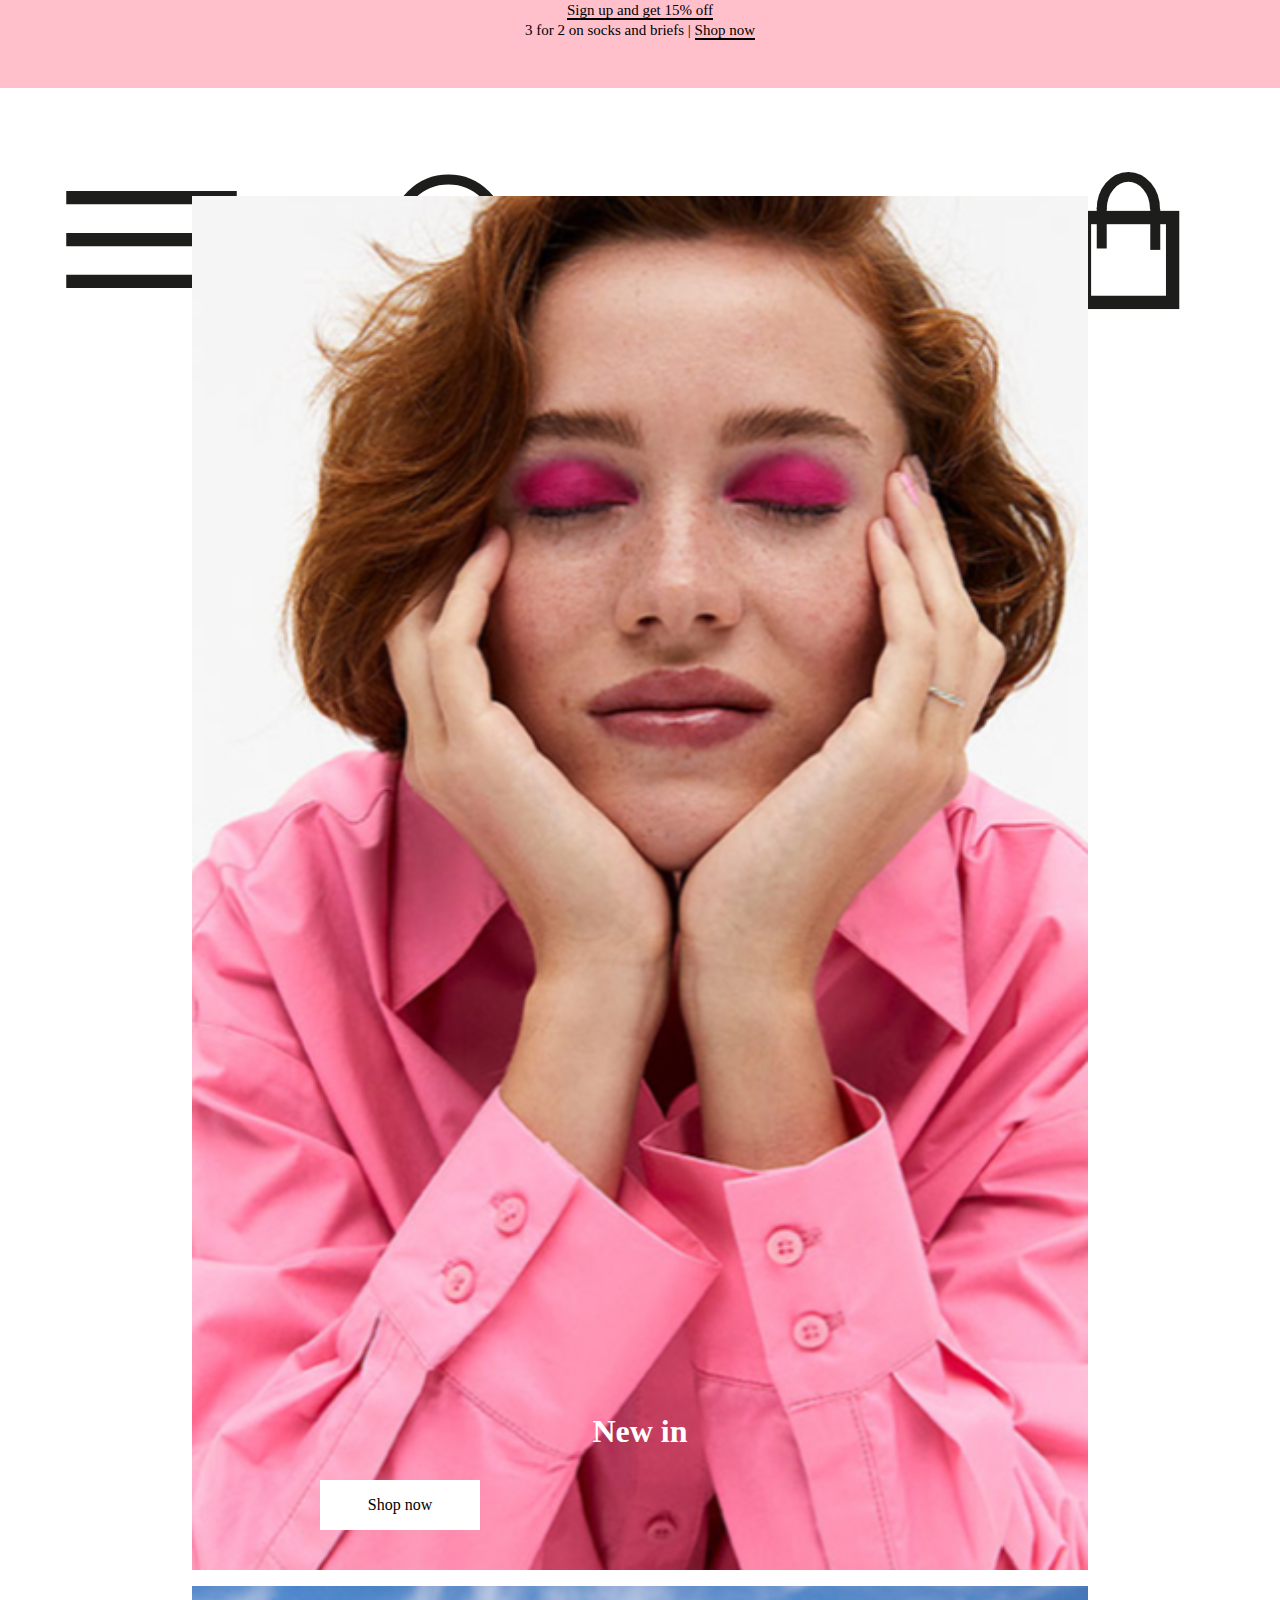
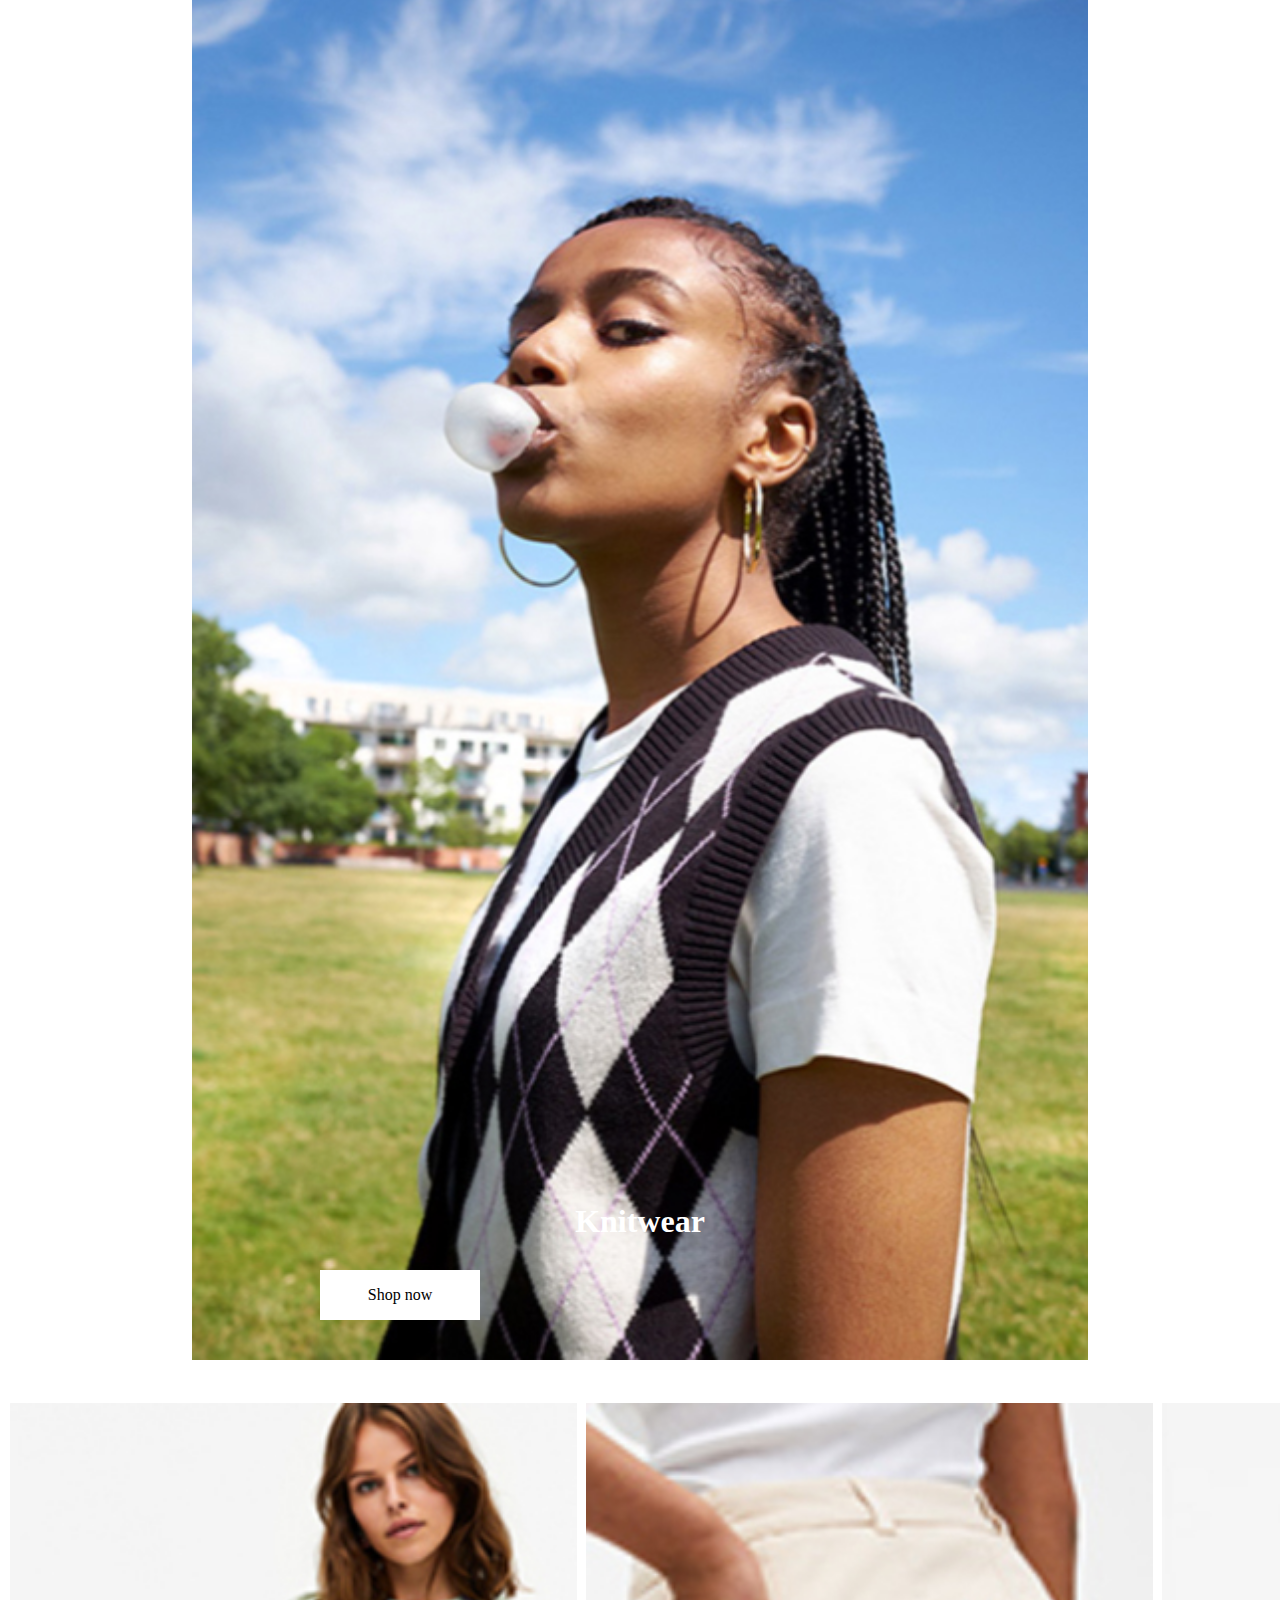
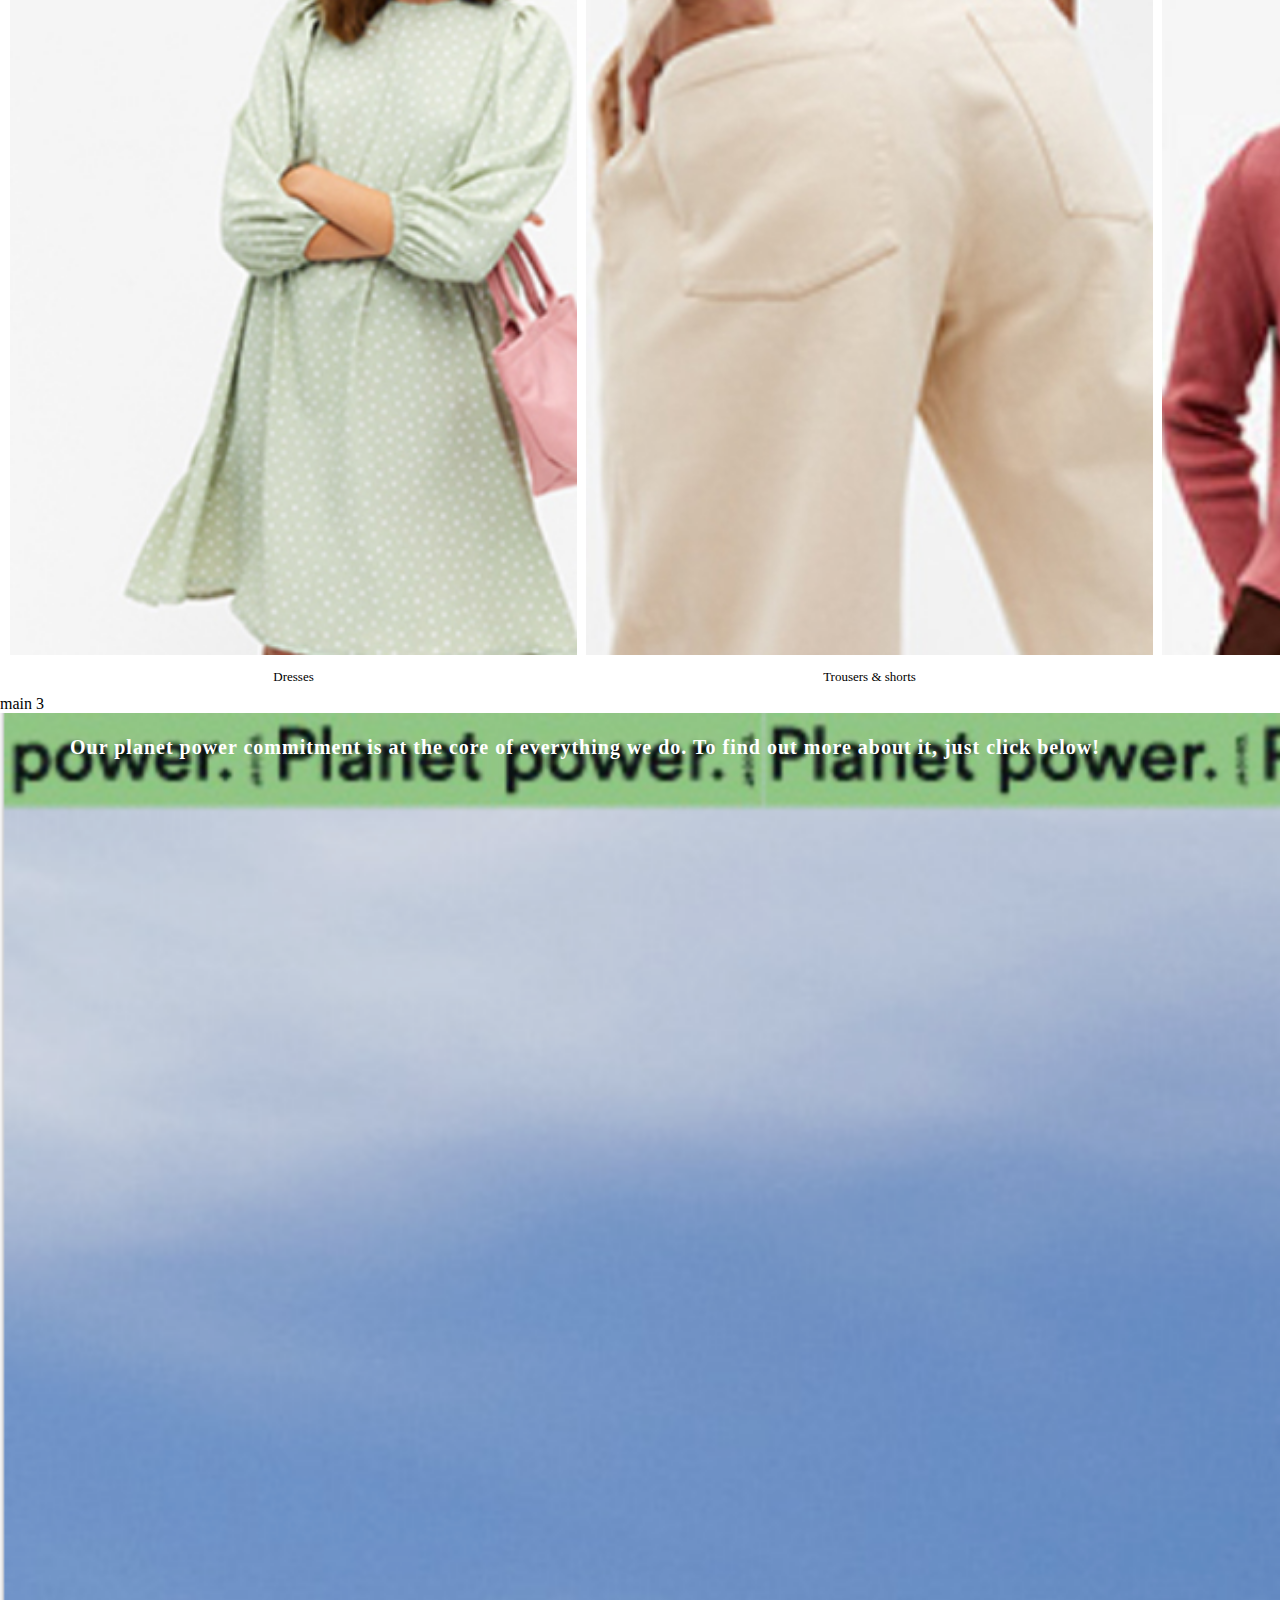
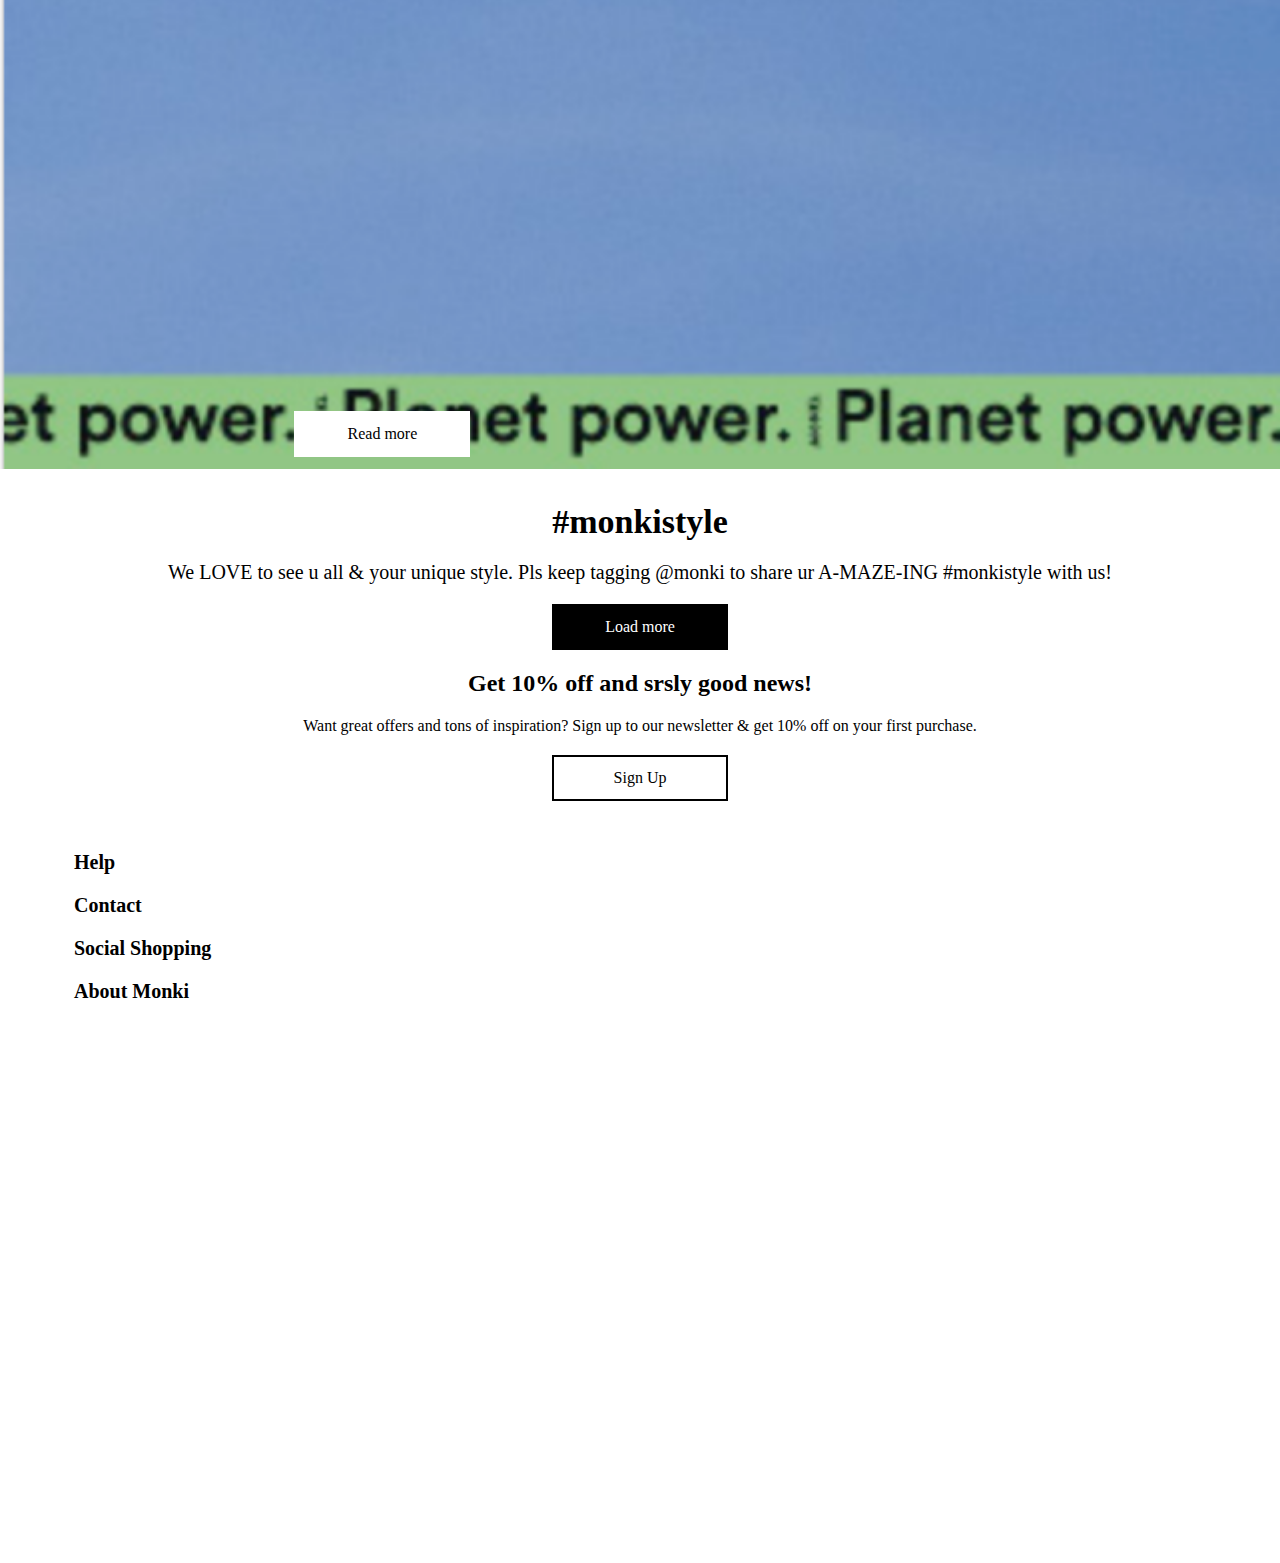
==== index.html @ f506be19 "Add files via upload" ====
<!doctype html>
<html lang="nl">
	
<head>
	<meta charset="UTF-8">
	<meta name="author" content="PipMombers">
	<meta name="viewport" content="width=device-width, initial-scale=1">

	
	<title>Monki</title>
	
	<link href="styles/style.css" rel="stylesheet">

</head>

<body>

	<header> 
		<!--Tekstdeel van de header-->
		<p>
			<a href="https://www.monki.com/en_eur/newslettersubscribe.html"> Sign up and get 15% off </a>
		</p>
		<p>
			3 for 2 on socks and briefs | <a href="https://www.monki.com/en_eur/newin/3-for-2.html"> Shop now </a>
		</p>
	</header>
		
		<!--navigatie-->
		<nav>
       		<ul>
	            <li>
	            	<img src="images/hamburger.svg" alt="hamburger menu">
	            </li>
	            <li>
	            	<img src="images/search.svg" alt="search button">
	            </li>
	            <li>
	            	<img src="images/monkilogo.png" alt="logo van monki">
	            	<!--bron afbeelding: https://www.monki.com/en_eur/index.html-->
	            </li>
	            <li>
	            	<img src="images/shopping.svg" alt="shopping bag">
	            </li>
        	</ul>
    	</nav>

	<main> 	
		<ul>
  			<li>
  				<img src="images/monkifoto_1.jpg" alt="monki model">
  				<!--bron afbeelding: https://www.monki.com/en_eur/index.html-->
  				<h2> New in</h2>
  				<a href='https://www.monki.com/en_eur/newin/view-all-new.html'> <button>Shop now</button> </a>
  			</li>
  			<li>
  				<img src="images/monkifoto_2.jpg" alt="monki model">
  				<!--bron afbeelding: https://www.monki.com/en_eur/index.html-->
  				<h2> Knitwear </h2>
  				<a href='https://www.monki.com/en_eur/newin/view-all-new.html'> <button>Shop now</button> </a>
  			</li>
  		</ul>
		
		<ul>
			<!--bron afbeeldingen: https://www.monki.com/en_eur/index.html-->
			<li>
				<img src="images/sliderfoto1.jpg" alt="">
				<h3> Dresses </h3>
			</li>
			<li>
				<img src="images/sliderfoto2.jpg" alt="">
				<h3> Trousers & shorts </h3>
			</li>
			<li>
				<img src="images/sliderfoto3.jpg" alt="">
				<h3> Tops </h3>
			</li>
			<li>
				<img src="images/sliderfoto4.jpg" alt="">
				<h3> Accessories </h3>
			</li>
			<li>
				<img src="images/sliderfoto5.jpg" alt="">
				<h3> Skirts </h3>
			</li>
		</ul>

		<section>
			main 3
		</section>

		<ul>
			<li>
	            <img src="images/planetpower.jpg" alt="planetpower">
	            <!--bron afbeelding: https://www.monki.com/en_eur/index.html-->
	    		<p>
	    			Our planet power commitment is at the core of everything we do. 
					To find out more about it, just click below!
	    		</p>
	    		<a href='https://www.monki.com/we-are-monki/planet-power/'> <button>Read more</button> </a>
	    	</li>
    	</ul>

		<section>
			<h1> #monkistyle </h1>
			<p>
				We LOVE to see u all & your unique style. Pls keep tagging @monki to share ur A-MAZE-ING #monkistyle with us!
			</p>

			<a href='https://www.monki.com/en_eur/index.html'> <button>Load more</button> </a>
		</section>

	</main>

	<footer> 
		<h2> Get 10% off and srsly good news! </h2>
		<p>
			Want great offers and tons of inspiration? 
			Sign up to our newsletter & get 10% off on your first purchase.
		</p>
		<a href='https://www.monki.com/en_eur/index.html'> <button>Sign Up</button> </a>

		<ul>
			<li> Help </li>
			<li> Contact </li>
			<li> Social Shopping </li>
			<li> About Monki </li>
		</ul>
	</footer>

	<script src="scripts/script.js"></script>
</body>
	
</html>
---- styles/style.css ----
/* CSS Document */
*, *::after, *::before {
	padding: 0;
	margin: 0;
  	box-sizing:border-box;  
}

/* Tekstdeel van de header */
header{
	background-color: #ffc0cb;
	height: 88px;
	padding: 0px 50px;
}

header p{
	font-size: 15px;
	line-height: 20px;
	font-family: "Helvetica Neue";
	font-weight: medium;
	text-align: center;
}

header p a{
	color: black;
	text-decoration: none;
	border-bottom: 2px solid black;
}

/* navigatie */
nav{
	height: 80px;
	margin: 10px;
}

nav img{
	width: 100%;
	padding-left: left;
}

nav ul{   
  list-style:none;
  display: flex;
  align-items: center;
}

nav li {
  flex-grow: 1;
}

/* eerste deel main */
main ul:first-of-type {
	display: flex;
	flex-direction: column;
}

main ul:first-of-type img{
	width: 70%;
	display: block;
	margin: 0px auto;
	padding: 8px 0px;
}

main li:first-of-type, main li:nth-of-type(2) {
	position: relative;
}

main li:first-of-type h2, main li:nth-of-type(2) h2{
	position: absolute;
	bottom: 4em;
	color: white;
	font-family: "Helvetica Neue";
	font-size: 32px;
	width: 100%;
	text-align: center;
}

main li:first-of-type button, main li:nth-of-type(2) button{
	position: absolute;
	bottom: 3em;
	left: 25%;
	font-family: "Helvetica Neue";
	background-color: white;
	border: none;
	font-size: 16px;
	width: 160px;
	height: 50px;
	padding: 12px 0px;

}

/* tweede deel main */
main ul:nth-of-type(2) {
    overflow: auto;
    white-space:nowrap;
    padding: 10px;
}

main ul:nth-of-type(2) li{
	display: inline-block;
	width: 45%;
	margin: 25px 5px 0 0;
}

main ul:nth-of-type(2) img{
	width: 100%;
}

main ul:nth-of-type(2) h3{
	font-size: 13px;
	font-family: "Helvetica Neue";
	font-weight: 400;
	text-align: center;
	padding-top: 10px;
}




/* derde deel main */


/* vierde deel main */
main ul:nth-of-type(3) li{
	position: relative;
}

main ul:nth-of-type(3) img{
	width: 100%;
}

main ul:nth-of-type(3) li p{
	position: absolute;
  	top: 1em;
  	padding: 0px 70px;
	font-family: "Helvetica Neue";
	font-weight: bold;
	font-size: 20px;
	color: white;
	text-align: center;
	line-height: 28px;
	letter-spacing: 1px;
}

main ul:nth-of-type(3) li a button{
	position: absolute;
  	bottom: 1em;
	left: 23%;
  	font-family: "Helvetica Neue";
	background-color: white;
	border: none;
	font-size: 16px;
	width: 176px;
	height: 46px;
	padding: 12px 0px;
}

/* laatste deel main */
main section:last-of-type h1{
	font-size: 34px;
	font-family: "Helvetica Neue";
	font-weight: bold;
	text-align: center;
	margin-top: 30px;
}

main section:last-of-type p{
	font-size: 20px;
	font-family: "Helvetica Neue";
	text-align: center;
	padding: 20px 16px;
}

main section:last-of-type a{
	text-decoration: none;
}

main section:last-of-type button{
  	font-family: "Helvetica Neue";
	background-color: black;
	color: white;
	border: none;
	font-size: 16px;
	width: 176px;
	height: 46px;
	padding: 12px 0px;
	display: block;
	margin: 0px auto;
}

/* footer */
footer{
	height: 893px;
	margin-top:20px;
}

footer h2{
	font-size: 24px;
	font-family: "Helvetica Neue";
	text-align: center;
	padding: 0 30px;
}

footer p{
	font-size: 16px;
	font-family: "Helvetica Neue";
	text-align: center;
	padding: 0 18px;
	margin: 20px 0;
}

footer a{
	text-decoration: none;
}

footer button{
	font-family: "Helvetica Neue";
	border: 2px solid black;
	background-color: white;
	font-size: 16px;
	width: 176px;
	height: 46px;
	padding: 12px 0px;
	display: block;
	margin: 0px auto;
	margin-bottom: 40px;
}

footer ul li{
	font-size: 20px;
	font-family: "Helvetica Neue";
	font-weight: bold;
	padding: 10px;
	width: 90%;
	display: block;
	margin: 0px auto;
}
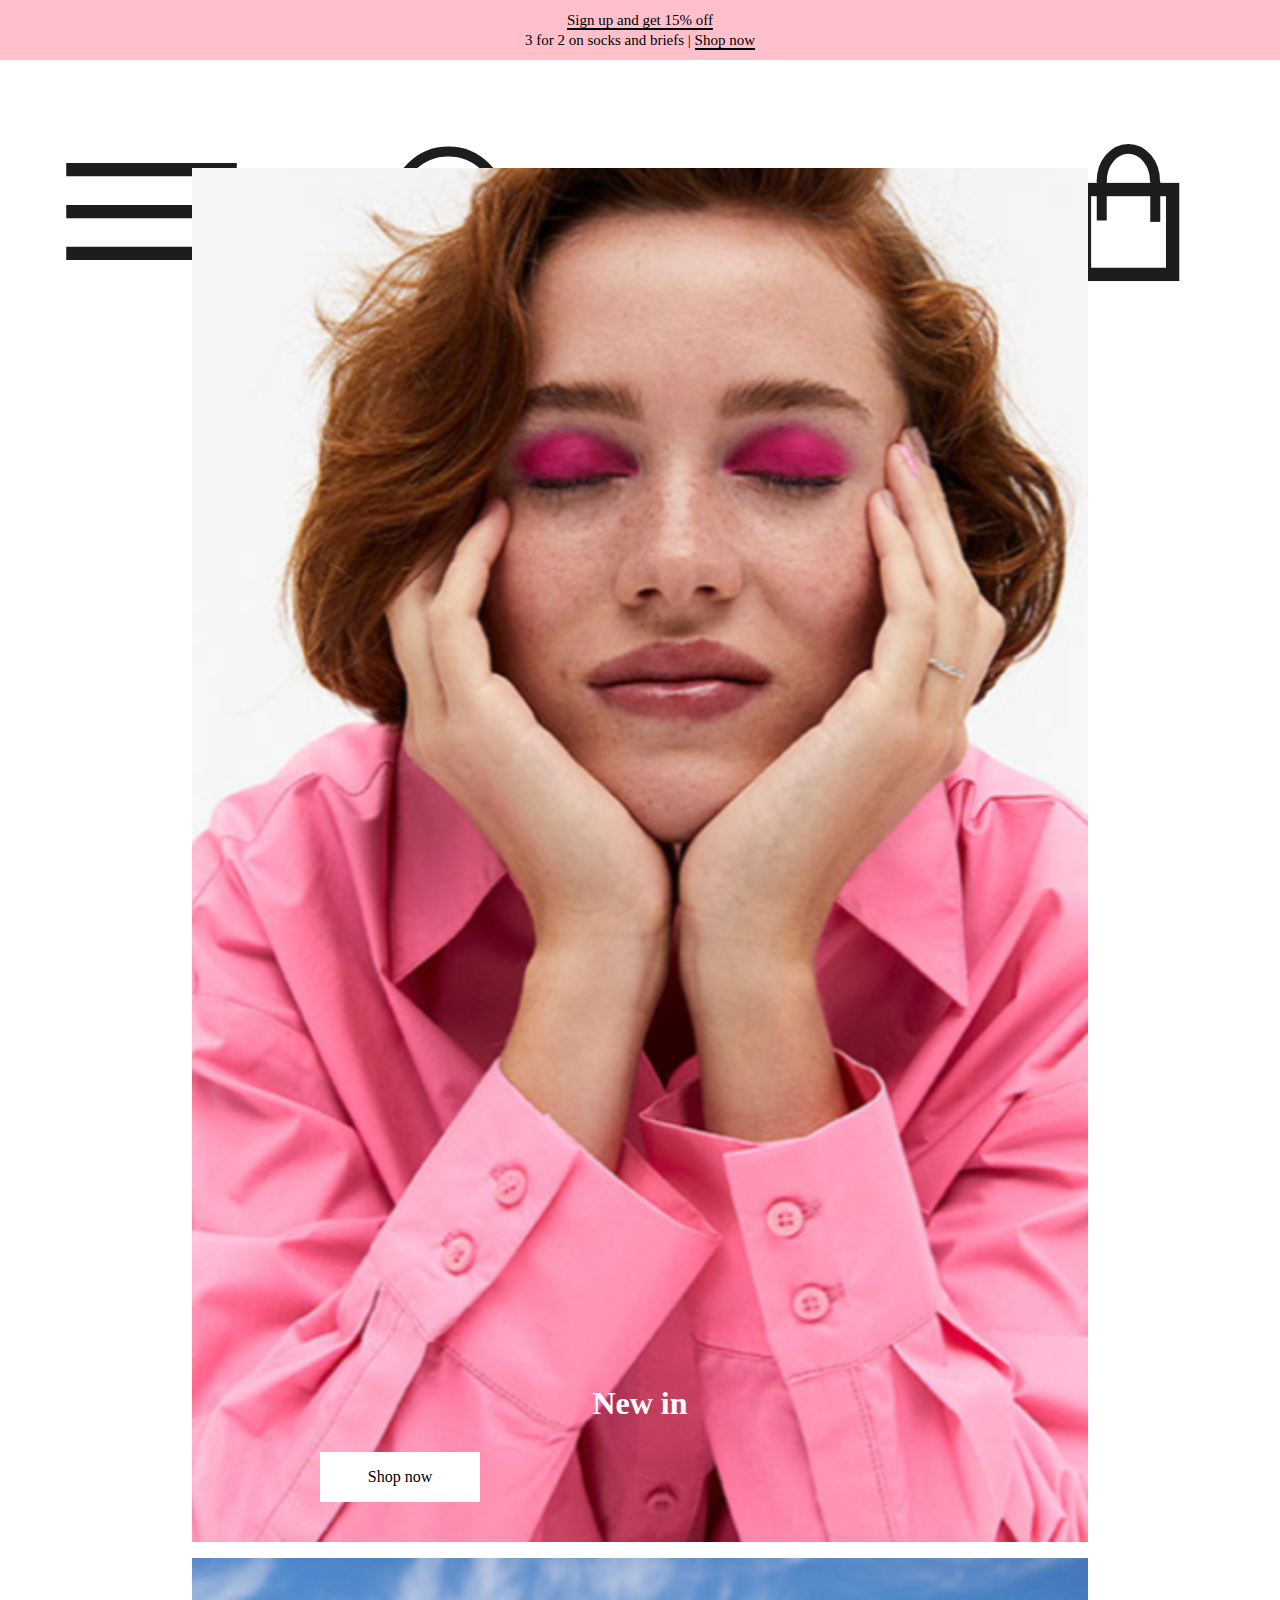
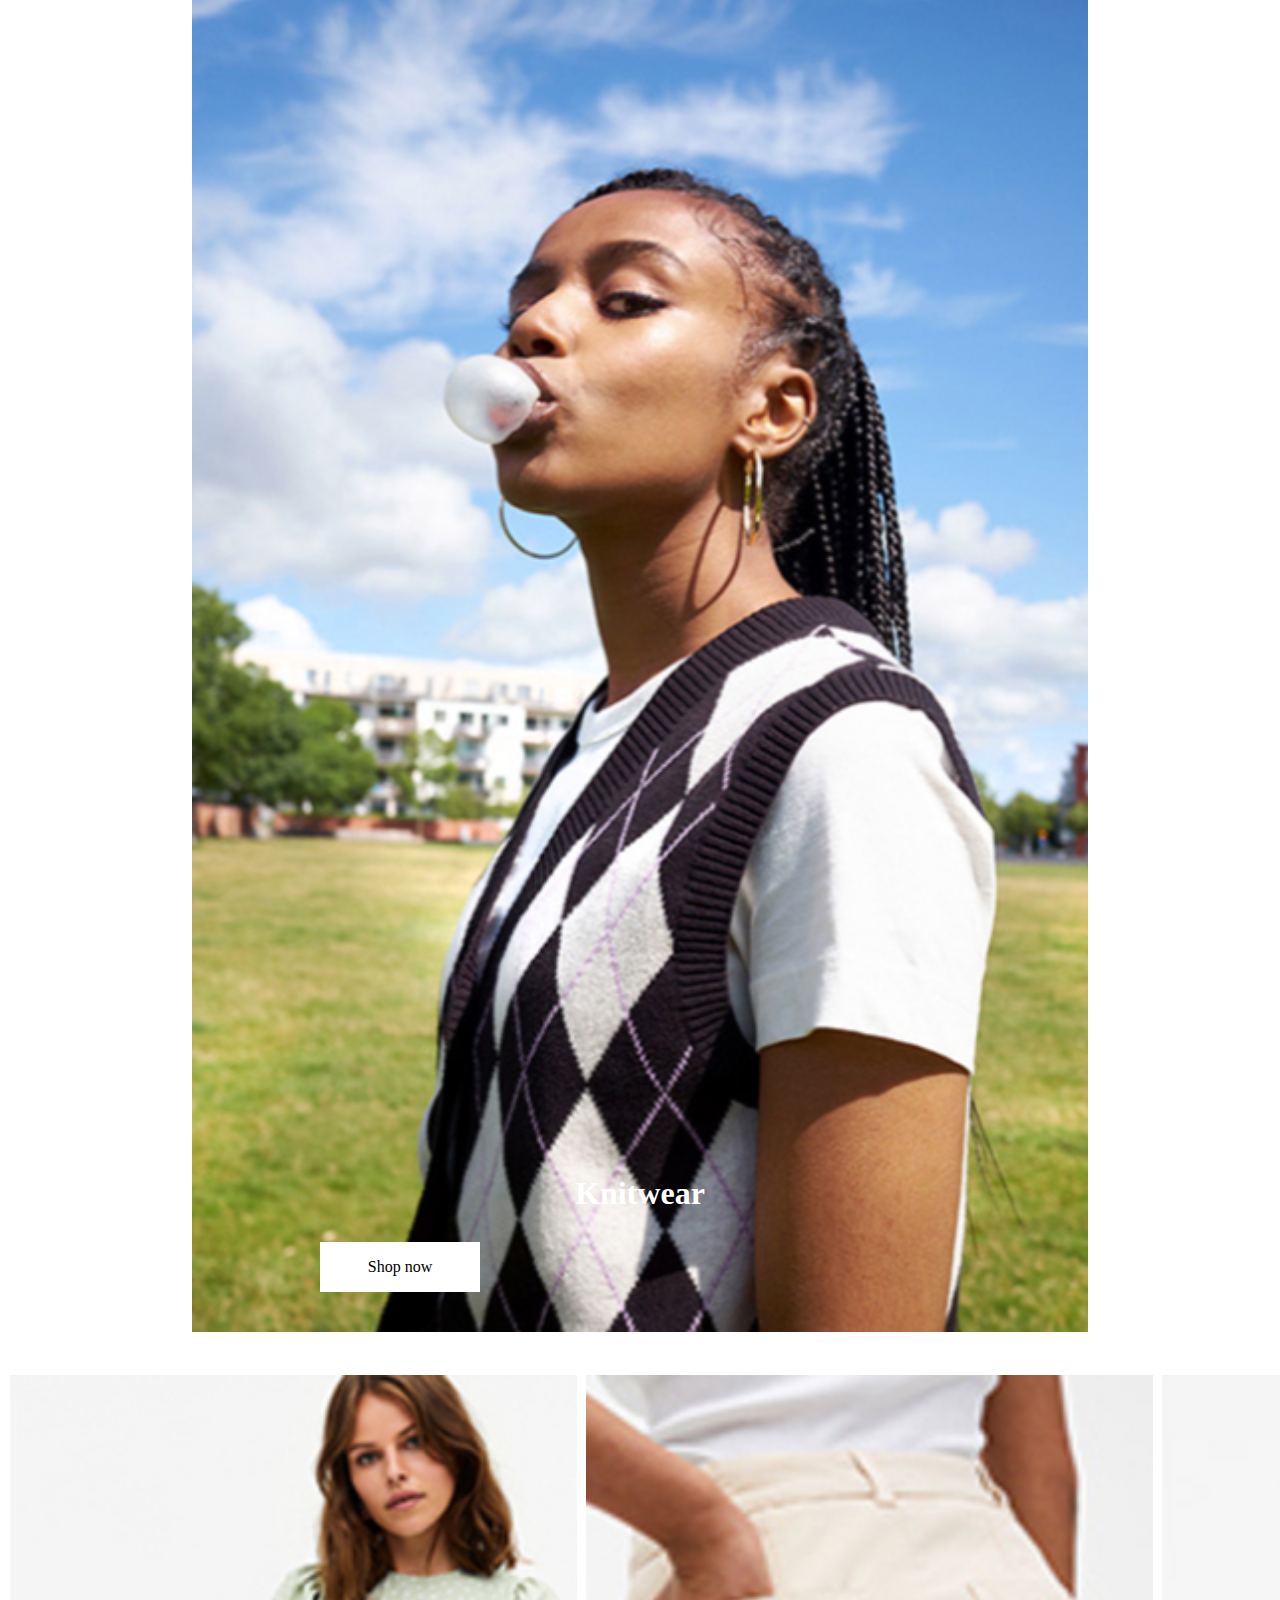
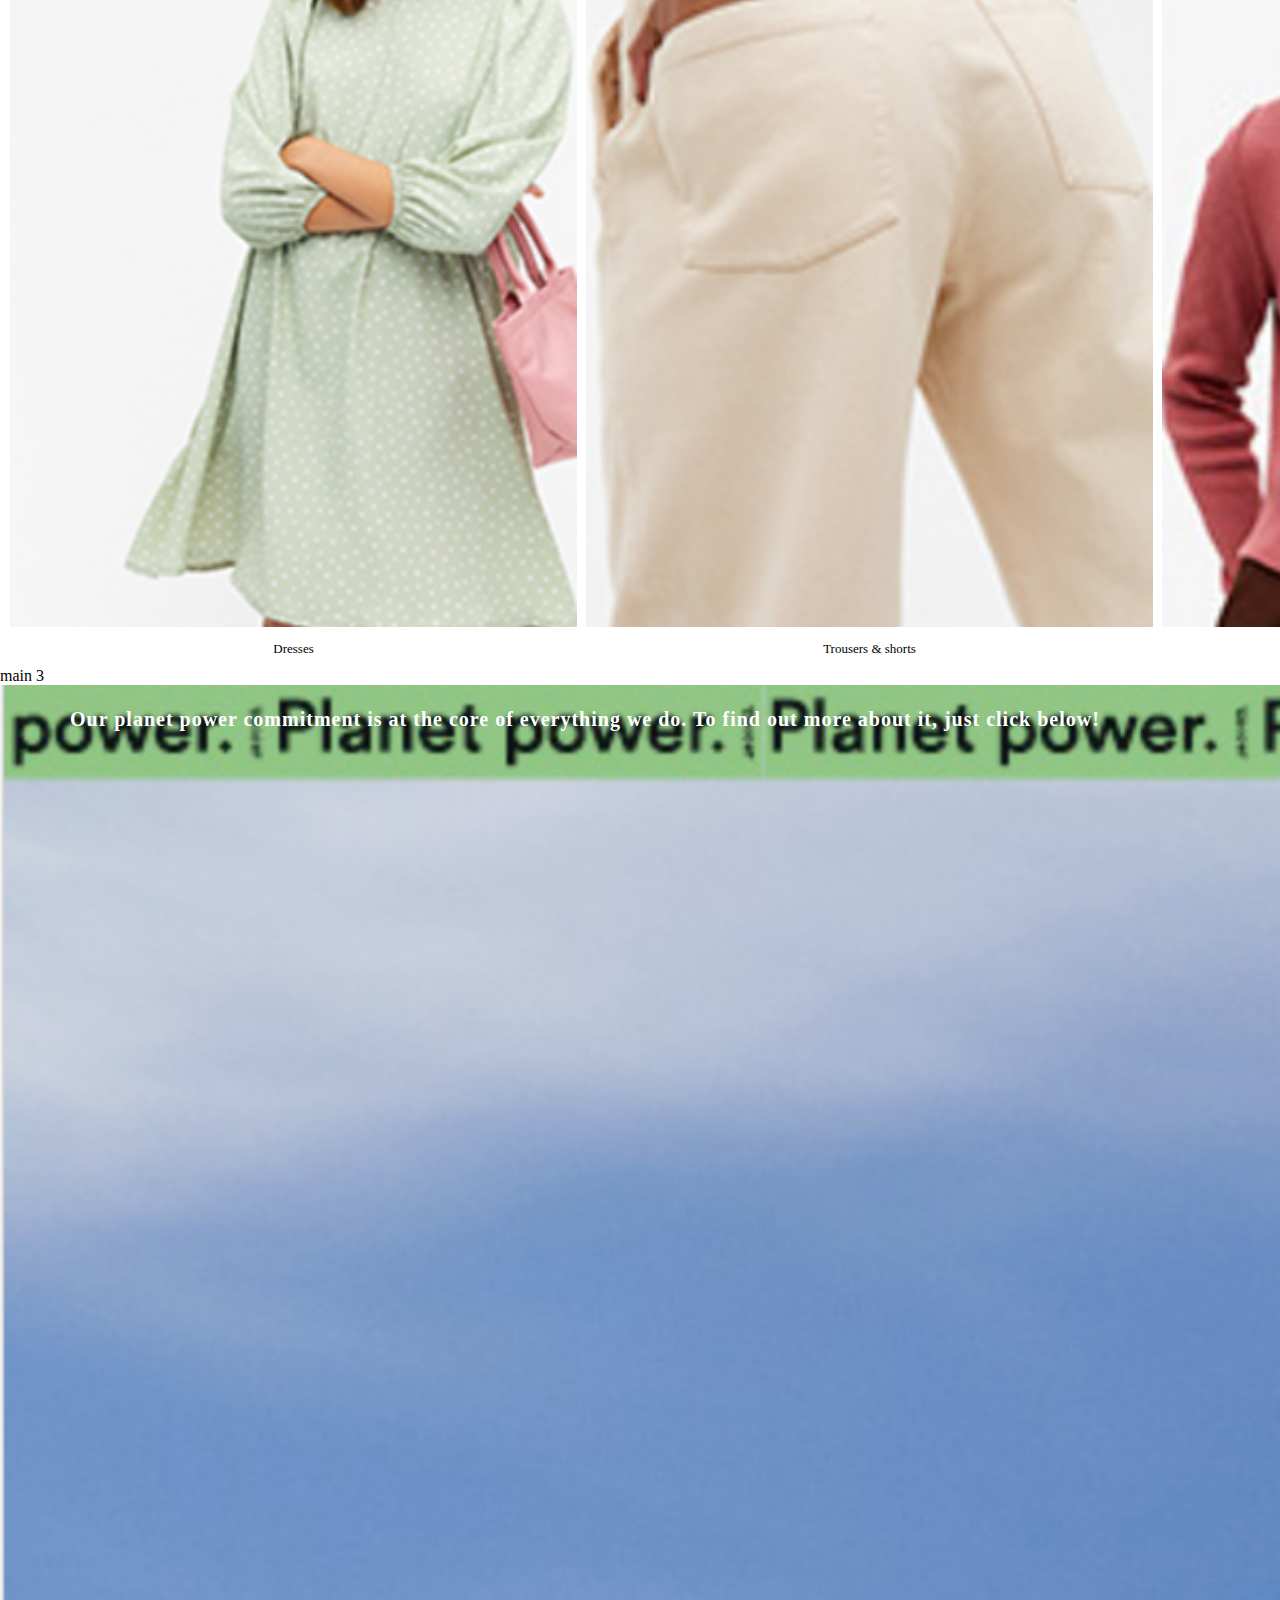
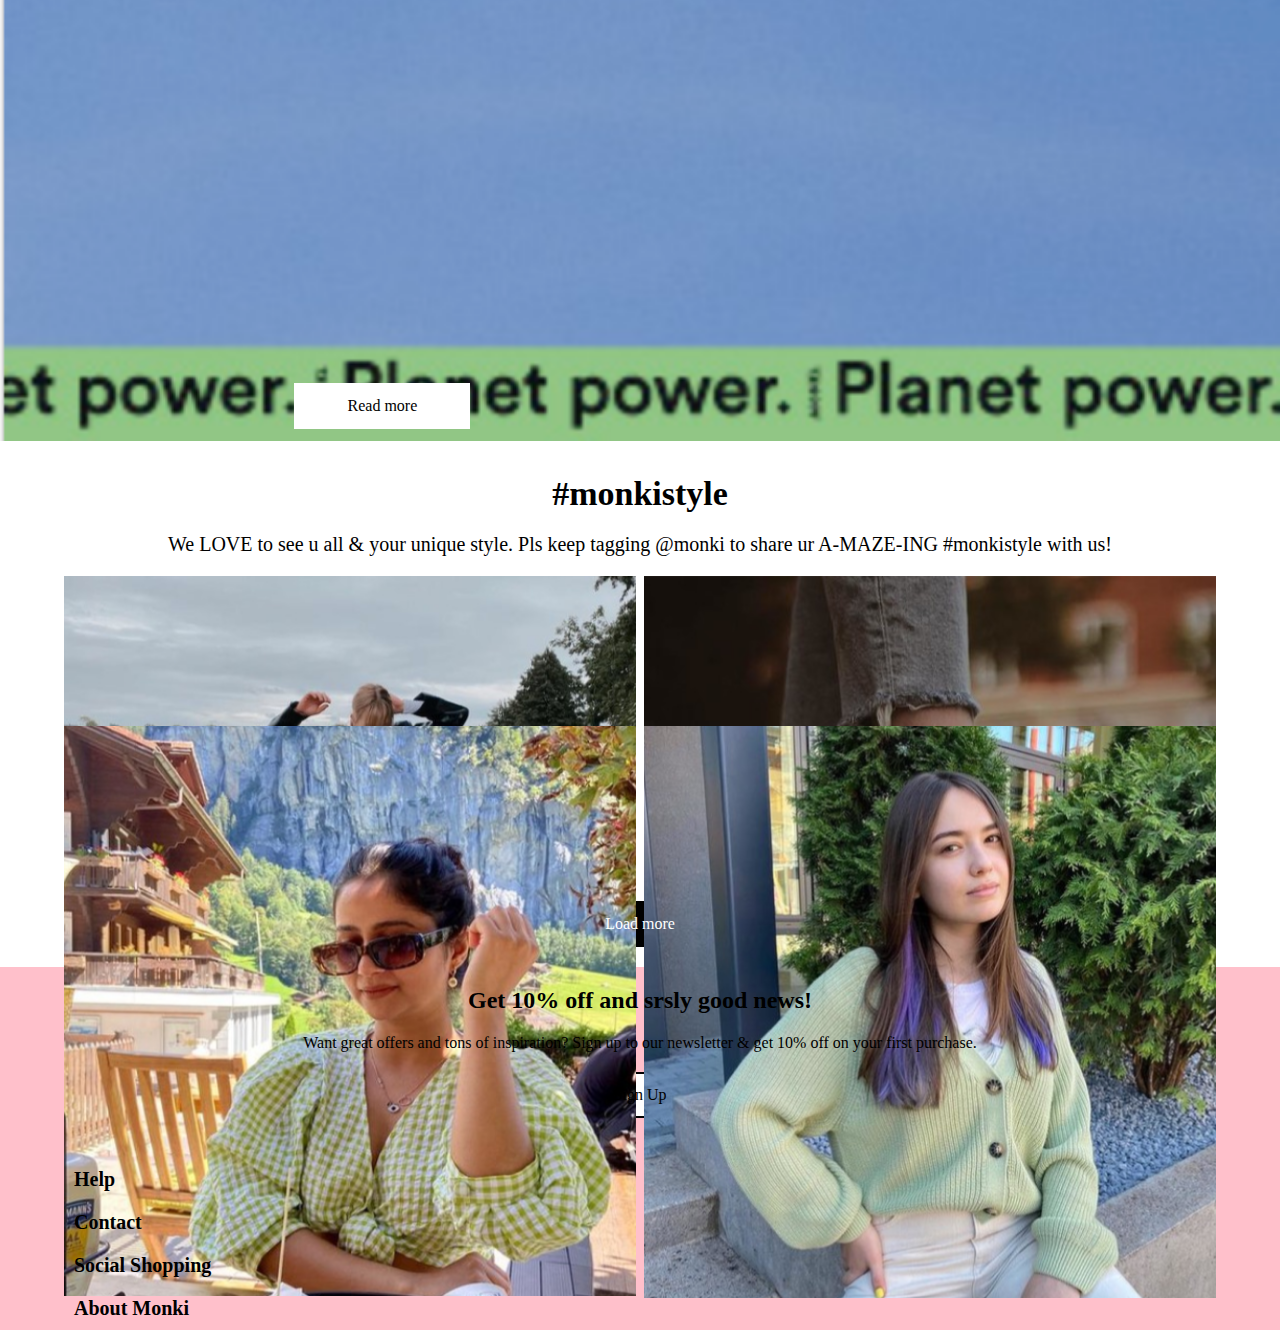
==== commit 6606f58f: "Add files via upload" ====
--- a/index.html
+++ b/index.html
@@ -1,5 +1,5 @@
 <!doctype html>
-<html lang="nl">
+<html lang="en">
 	
 <head>
 	<meta charset="UTF-8">
@@ -25,24 +25,24 @@
 		</p>
 	</header>
 		
-		<!--navigatie-->
-		<nav>
-       		<ul>
-	            <li>
-	            	<img src="images/hamburger.svg" alt="hamburger menu">
-	            </li>
-	            <li>
-	            	<img src="images/search.svg" alt="search button">
-	            </li>
-	            <li>
-	            	<img src="images/monkilogo.png" alt="logo van monki">
-	            	<!--bron afbeelding: https://www.monki.com/en_eur/index.html-->
-	            </li>
-	            <li>
-	            	<img src="images/shopping.svg" alt="shopping bag">
-	            </li>
-        	</ul>
-    	</nav>
+	<!--navigatie-->
+	<nav>
+       	<ul>
+	        <li>
+	           	<img src="images/hamburger.svg" alt="hamburger menu">
+	        </li>
+	        <li>
+	           	<img src="images/search.svg" alt="search button">
+	        </li>
+	        <li>
+	            <img src="images/monkilogo.png" alt="logo van monki">
+	            <!--bron afbeelding: https://www.monki.com/en_eur/index.html-->
+	        </li>
+	        <li>
+	           	<img src="images/shopping.svg" alt="shopping bag">
+	        </li>
+        </ul>
+    </nav>
 
 	<main> 	
 		<ul>
@@ -50,7 +50,7 @@
   				<img src="images/monkifoto_1.jpg" alt="monki model">
   				<!--bron afbeelding: https://www.monki.com/en_eur/index.html-->
   				<h2> New in</h2>
-  				<a href='https://www.monki.com/en_eur/newin/view-all-new.html'> <button>Shop now</button> </a>
+  				<a href='productpagina.html'> <button>Shop now</button> </a>
   			</li>
   			<li>
   				<img src="images/monkifoto_2.jpg" alt="monki model">
@@ -101,10 +101,17 @@
     	</ul>
 
 		<section>
-			<h1> #monkistyle </h1>
+			<h2> #monkistyle </h2>
 			<p>
 				We LOVE to see u all & your unique style. Pls keep tagging @monki to share ur A-MAZE-ING #monkistyle with us!
 			</p>
+
+			<div class="gridwrapper">
+				<div class="item"> <img src="images/gridfoto1.jpg" alt=""> </div>
+				<div class="item"> <img src="images/gridfoto2.jpg" alt=""> </div>
+				<div class="item"> <img src="images/gridfoto3.jpg" alt=""> </div>
+				<div class="item"> <img src="images/gridfoto4.jpg" alt=""> </div>
+			</div>
 
 			<a href='https://www.monki.com/en_eur/index.html'> <button>Load more</button> </a>
 		</section>
--- a/styles/style.css
+++ b/styles/style.css
@@ -8,8 +8,7 @@
 /* Tekstdeel van de header */
 header{
 	background-color: #ffc0cb;
-	height: 88px;
-	padding: 0px 50px;
+	padding: 10px 50px;
 }
 
 header p{
@@ -155,7 +154,7 @@
 }
 
 /* laatste deel main */
-main section:last-of-type h1{
+main section:last-of-type h2{
 	font-size: 34px;
 	font-family: "Helvetica Neue";
 	font-weight: bold;
@@ -187,10 +186,25 @@
 	margin: 0px auto;
 }
 
+main section:last-of-type .gridwrapper{
+	width: 90%;
+	margin: 0 auto;
+	display: grid;
+	grid-auto-rows: 135px;
+	grid-template-columns: 1fr 1fr;
+	grid-gap: 15px 8px;
+	padding-bottom: 40px ;
+}
+
+main .gridwrapper img{
+	width: 100%;
+}
+
+
 /* footer */
 footer{
-	height: 893px;
 	margin-top:20px;
+	background-color: #ffc0cb;
 }
 
 footer h2{
@@ -198,6 +212,7 @@
 	font-family: "Helvetica Neue";
 	text-align: center;
 	padding: 0 30px;
+	padding-top: 20px;
 }
 
 footer p{
@@ -237,9 +252,32 @@
 
 
 
-
-
-
-
-
-
+/* 2e pagina */
+
+.mainproductpagina img{
+	width: 100%;
+	padding: 20px;
+	margin-top: -40px;
+}
+
+.mainproductpagina h2{
+	font-family: "Helvetica Neue";
+	font-size: 1.2em;
+	margin-left: 10px;
+}
+
+.mainproductpagina h2:nth-of-type(2){
+	font-weight: normal;
+}
+
+
+
+
+
+
+
+
+
+
+
+
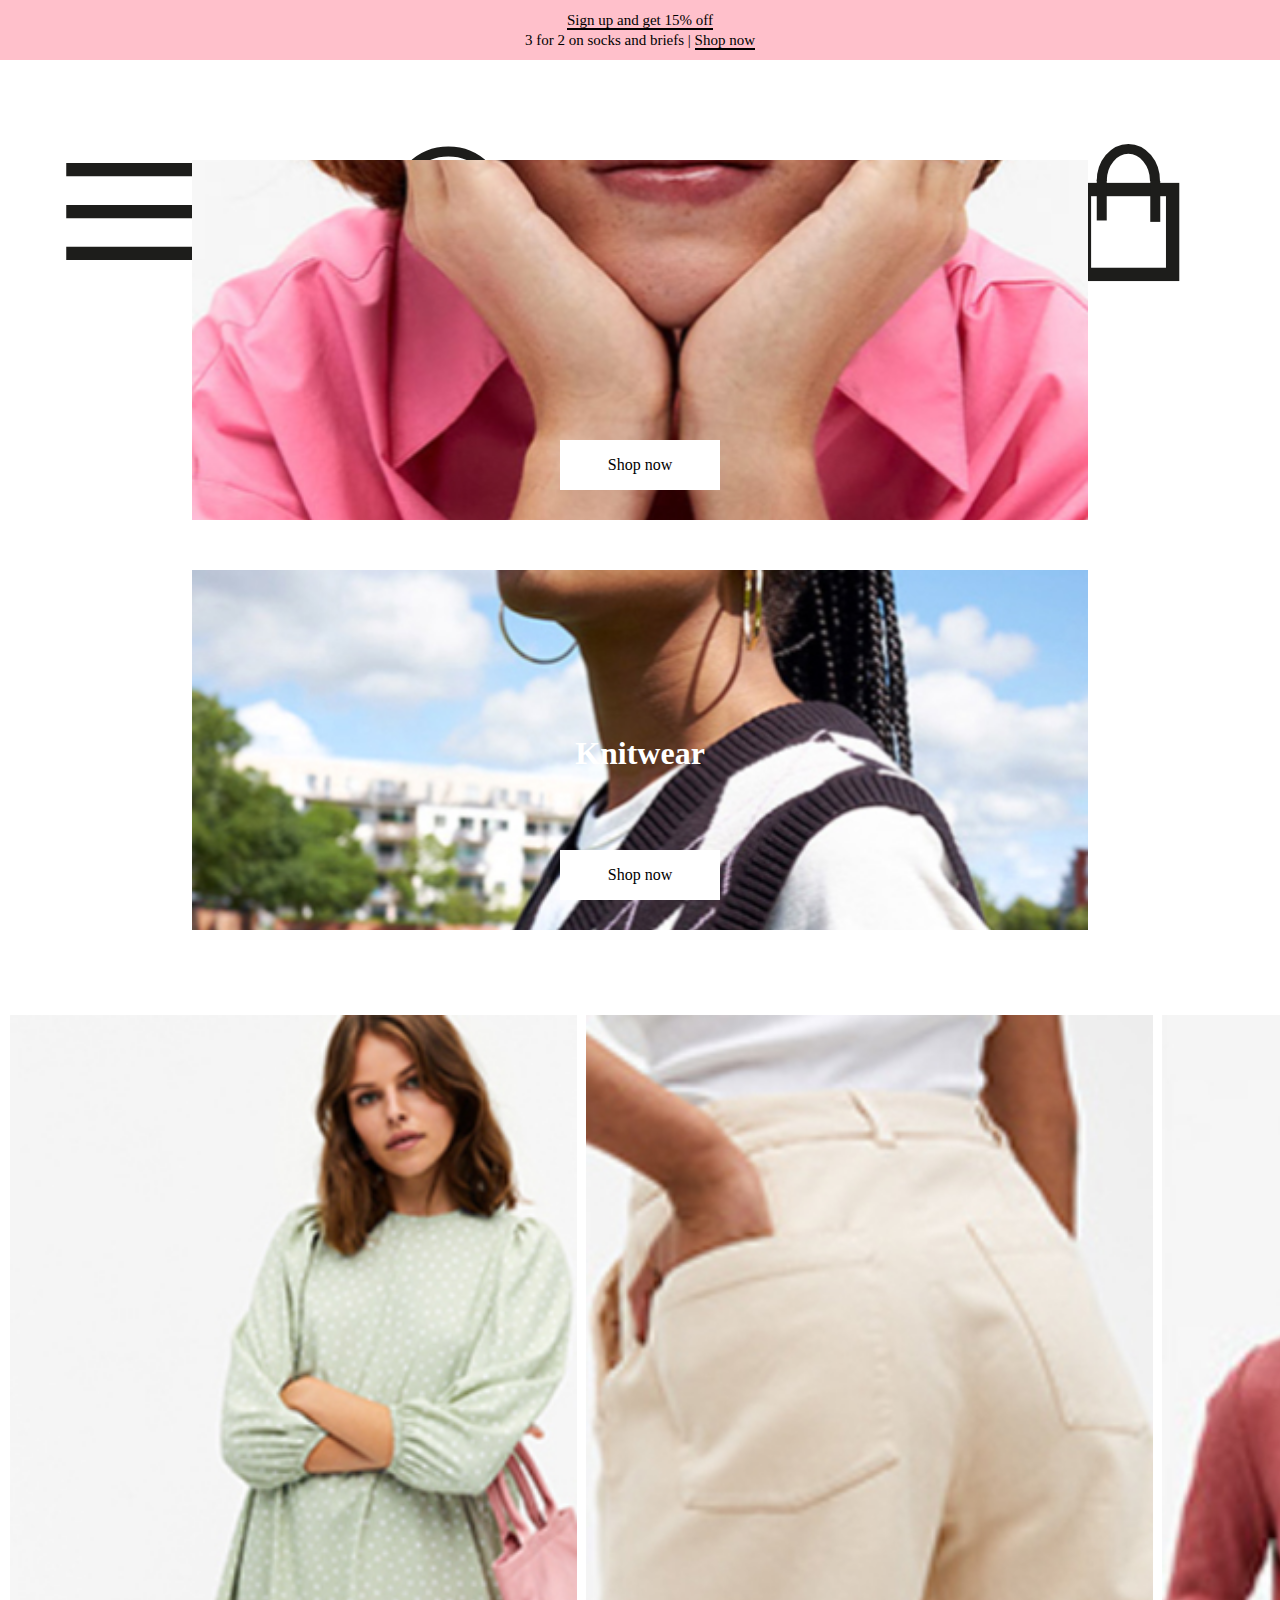
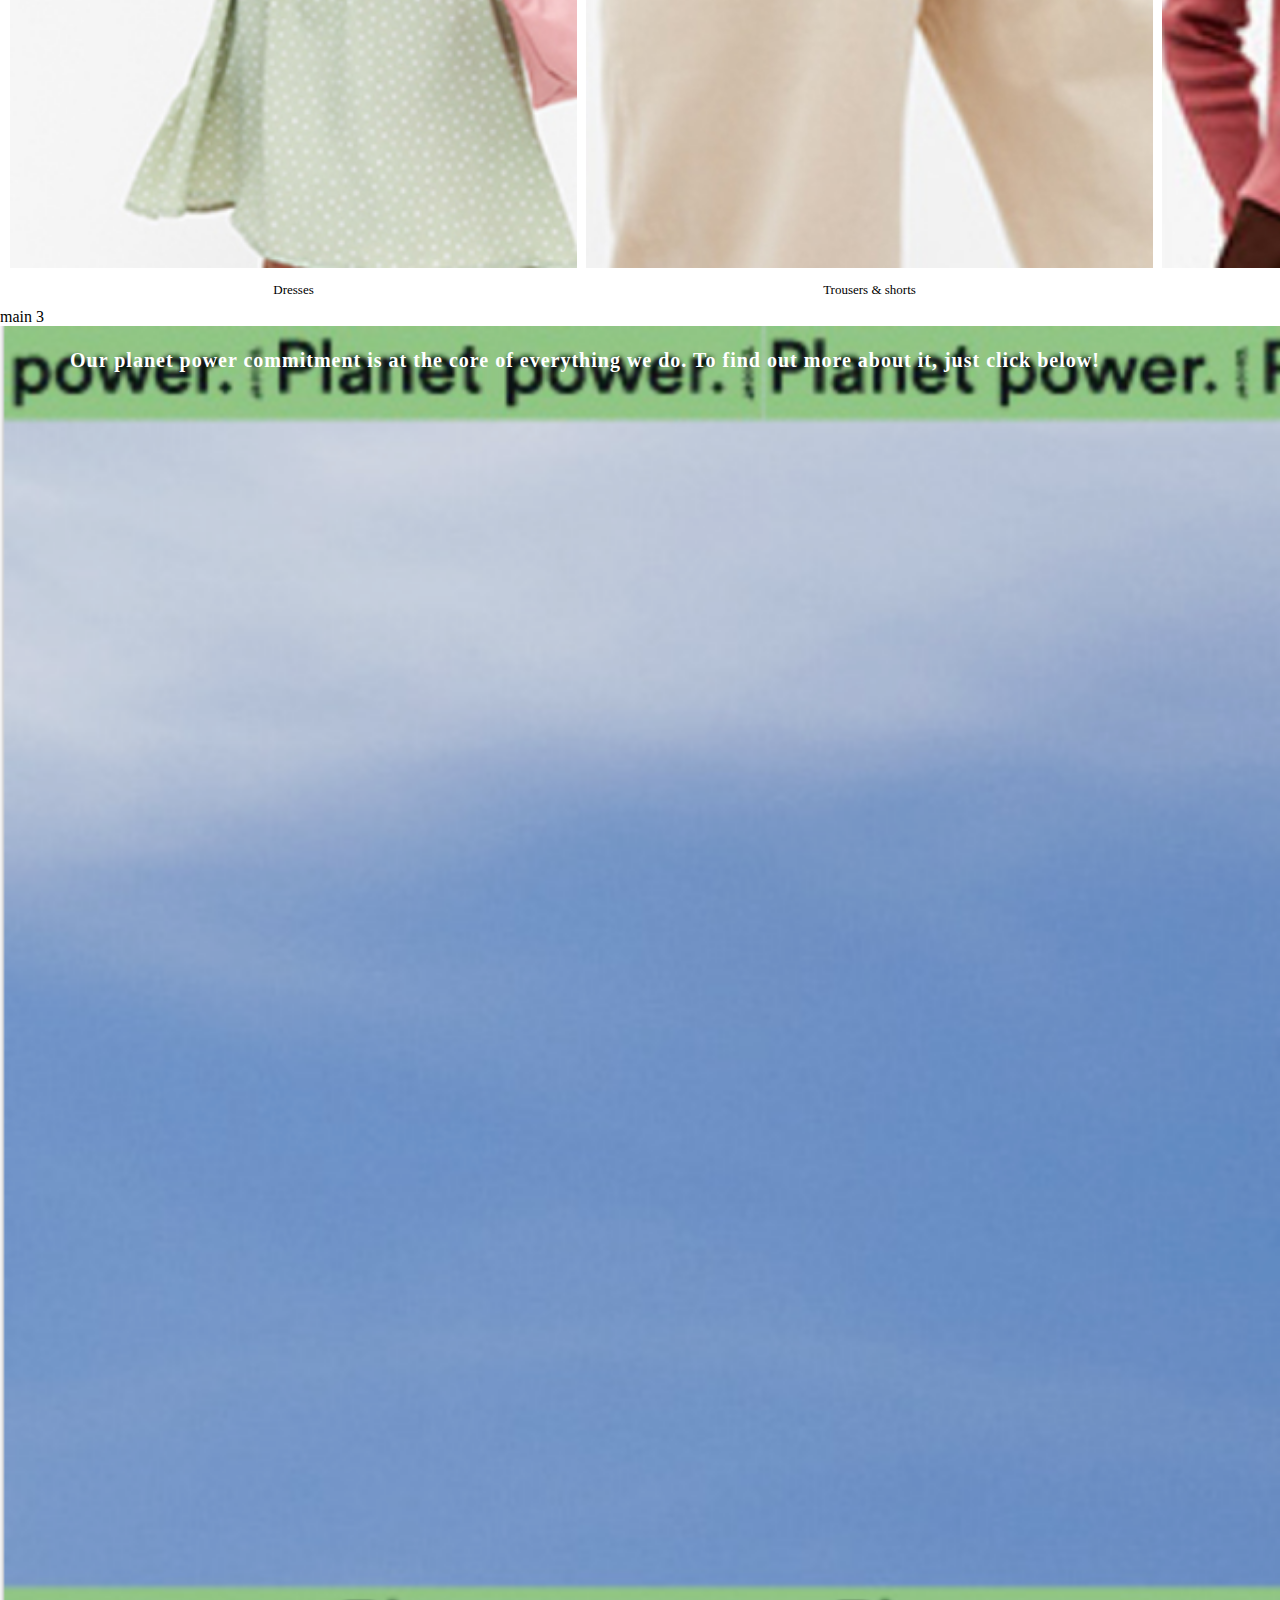
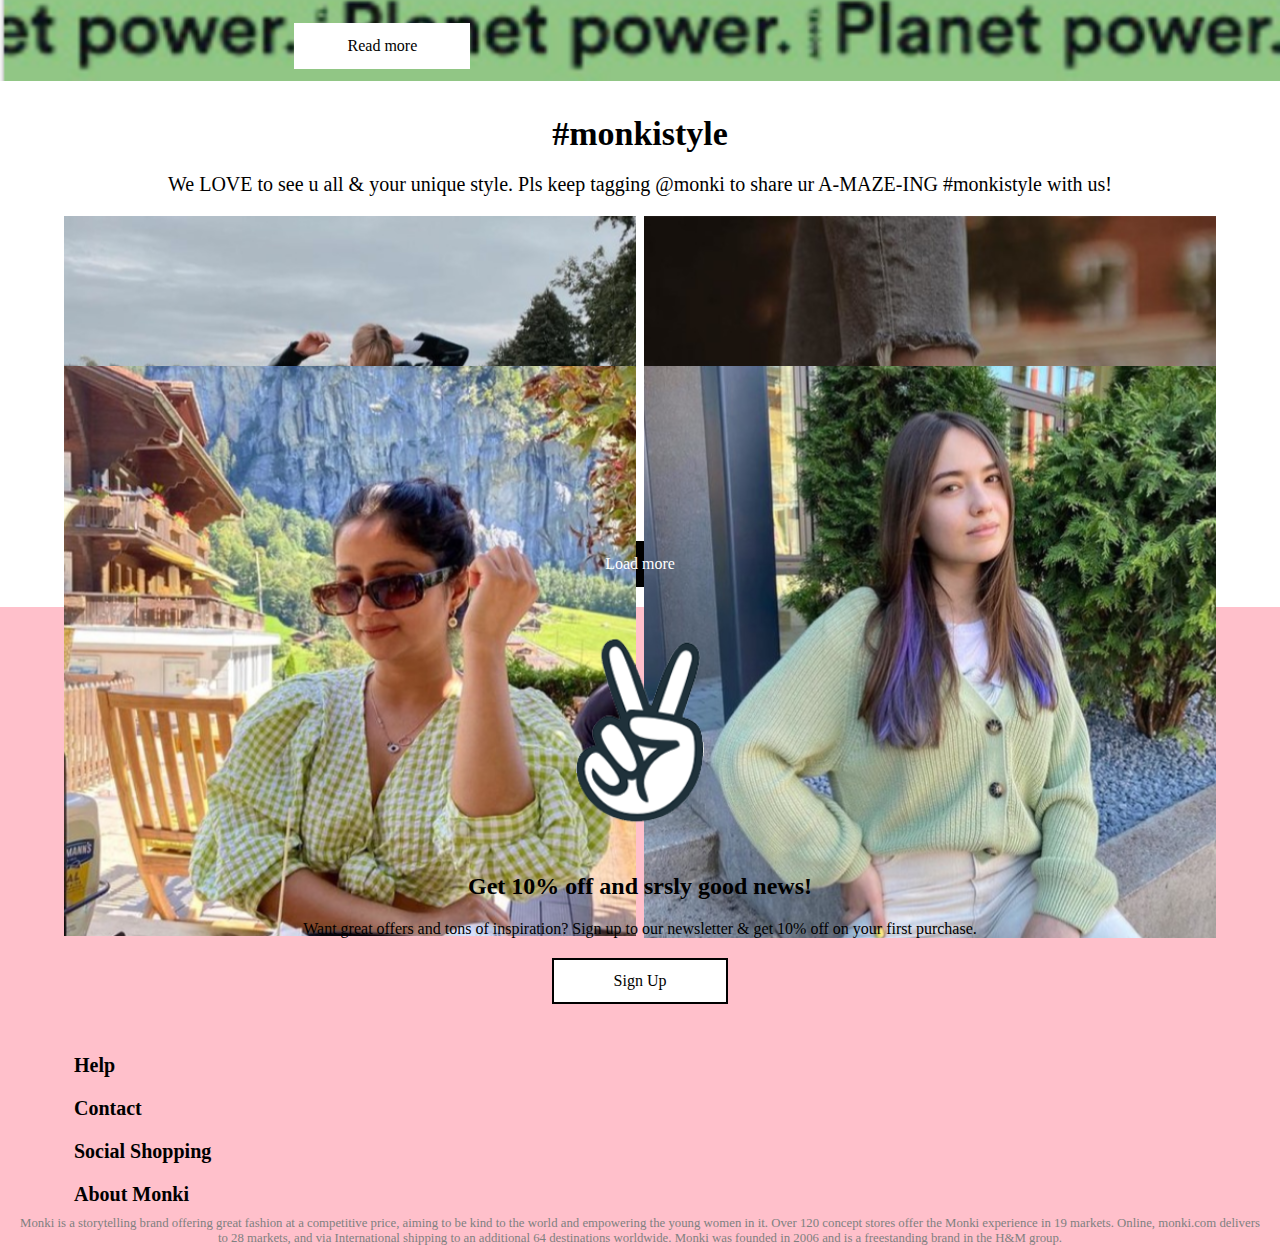
==== commit bdda9035: "Add files via upload" ====
--- a/index.html
+++ b/index.html
@@ -13,7 +13,7 @@
 
 </head>
 
-<body>
+<body id="homepagina">
 
 	<header> 
 		<!--Tekstdeel van de header-->
@@ -44,19 +44,17 @@
         </ul>
     </nav>
 
-	<main> 	
+	<main class="mainhome"> 	
 		<ul>
   			<li>
-  				<img src="images/monkifoto_1.jpg" alt="monki model">
-  				<!--bron afbeelding: https://www.monki.com/en_eur/index.html-->
+  				<div> </div>
   				<h2> New in</h2>
   				<a href='productpagina.html'> <button>Shop now</button> </a>
   			</li>
   			<li>
-  				<img src="images/monkifoto_2.jpg" alt="monki model">
-  				<!--bron afbeelding: https://www.monki.com/en_eur/index.html-->
-  				<h2> Knitwear </h2>
-  				<a href='https://www.monki.com/en_eur/newin/view-all-new.html'> <button>Shop now</button> </a>
+  				<div> </div>
+  				<h2 class="knitwear"> Knitwear </h2>
+  				<a href='https://www.monki.com/en_eur/newin/view-all-new.html'> <button class="shopbutton">Shop now</button> </a>
   			</li>
   		</ul>
 		
@@ -119,6 +117,8 @@
 	</main>
 
 	<footer> 
+		<img src="images/footericoon.png" alt="Icoon van peace teken">
+		<!--bron afbeelding: https://www.monki.com/en_eur/index.html-->
 		<h2> Get 10% off and srsly good news! </h2>
 		<p>
 			Want great offers and tons of inspiration? 
@@ -132,6 +132,10 @@
 			<li> Social Shopping </li>
 			<li> About Monki </li>
 		</ul>
+
+		<p>
+			Monki is a storytelling brand offering great fashion at a competitive price, aiming to be kind to the world and empowering the young women in it. Over 120 concept stores offer the Monki experience in 19 markets. Online, monki.com delivers to 28 markets, and via International shipping to an additional 64 destinations worldwide. Monki was founded in 2006 and is a freestanding brand in the H&M group.
+		</p>
 	</footer>
 
 	<script src="scripts/script.js"></script>
--- a/styles/style.css
+++ b/styles/style.css
@@ -47,23 +47,31 @@
 }
 
 /* eerste deel main */
-main ul:first-of-type {
-	display: flex;
-	flex-direction: column;
-}
-
-main ul:first-of-type img{
-	width: 70%;
-	display: block;
-	margin: 0px auto;
-	padding: 8px 0px;
-}
-
-main li:first-of-type, main li:nth-of-type(2) {
+/* bron afbeeldingen: https://www.monki.com/en_eur/index.html */
+
+#homepagina main ul:first-of-type li:first-of-type div{
+	width: 100%;
+	height: 360px;
+	background-image: url(../images/monkifoto_1.jpg);
+	background-size: 70%;
+	background-repeat: no-repeat;
+	background-position: center;
 	position: relative;
-}
-
-main li:first-of-type h2, main li:nth-of-type(2) h2{
+
+}
+
+#homepagina main ul:first-of-type li:last-of-type div{
+	width: 100%;
+	height: 360px;
+	background-image: url(../images/monkifoto_2.jpg);
+	background-size: 70%;
+	background-repeat: no-repeat;
+	background-position: center;
+	position: relative;
+}
+
+
+#homepagina main li:first-of-type h2, .knitwear {
 	position: absolute;
 	bottom: 4em;
 	color: white;
@@ -73,10 +81,7 @@
 	text-align: center;
 }
 
-main li:first-of-type button, main li:nth-of-type(2) button{
-	position: absolute;
-	bottom: 3em;
-	left: 25%;
+#homepagina main li:first-of-type button, .shopbutton{
 	font-family: "Helvetica Neue";
 	background-color: white;
 	border: none;
@@ -84,27 +89,34 @@
 	width: 160px;
 	height: 50px;
 	padding: 12px 0px;
-
+	display: block;
+	margin: 0px auto;
+	position: relative;
+	bottom: 5em;
+}
+
+#homepagina main ul:first-of-type a{
+	text-decoration: none;
 }
 
 /* tweede deel main */
-main ul:nth-of-type(2) {
+#homepagina main ul:nth-of-type(2) {
     overflow: auto;
     white-space:nowrap;
     padding: 10px;
 }
 
-main ul:nth-of-type(2) li{
+#homepagina main ul:nth-of-type(2) li{
 	display: inline-block;
 	width: 45%;
 	margin: 25px 5px 0 0;
 }
 
-main ul:nth-of-type(2) img{
-	width: 100%;
-}
-
-main ul:nth-of-type(2) h3{
+#homepagina main ul:nth-of-type(2) img{
+	width: 100%;
+}
+
+#homepagina main ul:nth-of-type(2) h3{
 	font-size: 13px;
 	font-family: "Helvetica Neue";
 	font-weight: 400;
@@ -119,15 +131,15 @@
 
 
 /* vierde deel main */
-main ul:nth-of-type(3) li{
+#homepagina main ul:nth-of-type(3) li{
 	position: relative;
 }
 
-main ul:nth-of-type(3) img{
-	width: 100%;
-}
-
-main ul:nth-of-type(3) li p{
+#homepagina main ul:nth-of-type(3) img{
+	width: 100%;
+}
+
+#homepagina main ul:nth-of-type(3) li p{
 	position: absolute;
   	top: 1em;
   	padding: 0px 70px;
@@ -140,7 +152,7 @@
 	letter-spacing: 1px;
 }
 
-main ul:nth-of-type(3) li a button{
+#homepagina main ul:nth-of-type(3) li a button{
 	position: absolute;
   	bottom: 1em;
 	left: 23%;
@@ -154,7 +166,7 @@
 }
 
 /* laatste deel main */
-main section:last-of-type h2{
+#homepagina main section:last-of-type h2{
 	font-size: 34px;
 	font-family: "Helvetica Neue";
 	font-weight: bold;
@@ -162,18 +174,18 @@
 	margin-top: 30px;
 }
 
-main section:last-of-type p{
+#homepagina main section:last-of-type p{
 	font-size: 20px;
 	font-family: "Helvetica Neue";
 	text-align: center;
 	padding: 20px 16px;
 }
 
-main section:last-of-type a{
-	text-decoration: none;
-}
-
-main section:last-of-type button{
+#homepagina main section:last-of-type a{
+	text-decoration: none;
+}
+
+#homepagina main section:last-of-type button{
   	font-family: "Helvetica Neue";
 	background-color: black;
 	color: white;
@@ -186,7 +198,7 @@
 	margin: 0px auto;
 }
 
-main section:last-of-type .gridwrapper{
+#homepagina main section:last-of-type .gridwrapper{
 	width: 90%;
 	margin: 0 auto;
 	display: grid;
@@ -196,26 +208,33 @@
 	padding-bottom: 40px ;
 }
 
-main .gridwrapper img{
+#homepagina main .gridwrapper img{
 	width: 100%;
 }
 
 
 /* footer */
-footer{
+#homepagina footer{
 	margin-top:20px;
 	background-color: #ffc0cb;
 }
 
-footer h2{
+#homepagina footer img:first-of-type{
+	width: 10%;
+	display: block;
+	margin: 0px auto;
+	padding-top: 10px;
+}
+
+#homepagina footer h2{
 	font-size: 24px;
 	font-family: "Helvetica Neue";
 	text-align: center;
 	padding: 0 30px;
-	padding-top: 20px;
-}
-
-footer p{
+	padding-top: 10px;
+}
+
+#homepagina footer p:first-of-type{
 	font-size: 16px;
 	font-family: "Helvetica Neue";
 	text-align: center;
@@ -223,11 +242,11 @@
 	margin: 20px 0;
 }
 
-footer a{
-	text-decoration: none;
-}
-
-footer button{
+#homepagina footer a{
+	text-decoration: none;
+}
+
+#homepagina footer button{
 	font-family: "Helvetica Neue";
 	border: 2px solid black;
 	background-color: white;
@@ -240,7 +259,7 @@
 	margin-bottom: 40px;
 }
 
-footer ul li{
+#homepagina footer ul li{
 	font-size: 20px;
 	font-family: "Helvetica Neue";
 	font-weight: bold;
@@ -250,34 +269,82 @@
 	margin: 0px auto;
 }
 
+#homepagina footer p:last-of-type{
+	font-family: "Helvetica Neue";
+	font-weight: 400;
+	text-align: center;
+	font-size: 0.8em;
+	color: #808080;
+	padding: 0px 18px;
+	padding-bottom: 10px;
+}
 
 
 /* 2e pagina */
 
-.mainproductpagina img{
+#productpagina .mainproductpagina section:first-of-type img{
 	width: 100%;
 	padding: 20px;
 	margin-top: -40px;
 }
 
-.mainproductpagina h2{
+#productpagina .mainproductpagina section:first-of-type h2{
 	font-family: "Helvetica Neue";
 	font-size: 1.2em;
 	margin-left: 10px;
 }
 
-.mainproductpagina h2:nth-of-type(2){
+#productpagina .mainproductpagina section:first-of-type h2:nth-of-type(2){
 	font-weight: normal;
 }
 
-
-
-
-
-
-
-
-
-
-
-
+#productpagina .mainproductpagina section:first-of-type p, #productpagina .mainproductpagina section:first-of-type a:first-of-type{
+	font-family: "Helvetica Neue";
+	font-size: 0.8em;
+	font-weight: 500;
+	margin: 10px 0px 10px 10px;
+	color: black;
+}
+
+
+#productpagina .mainproductpagina section:first-of-type .maatbutton{
+	background-color: white;
+	width: 48px;
+	height: 48px;
+}
+
+#productpagina .mainproductpagina section:first-of-type .maattabel{
+	width: 90%;
+	margin-left: 10px;
+}
+
+#productpagina .mainproductpagina section:first-of-type .maattabel li{
+	display: inline-block;
+	padding-right: 4px;
+	padding-bottom: 10px;
+}
+
+#productpagina .mainproductpagina section:first-of-type .addtobag {
+	width: 95%;
+	height: 50px;
+	display: block;
+	margin: 0px auto;
+	margin-top: 10px;
+}
+
+#productpagina .mainproductpagina section:first-of-type a:last-of-type{
+	text-decoration: none;
+}
+
+
+
+
+
+
+
+
+
+
+
+
+
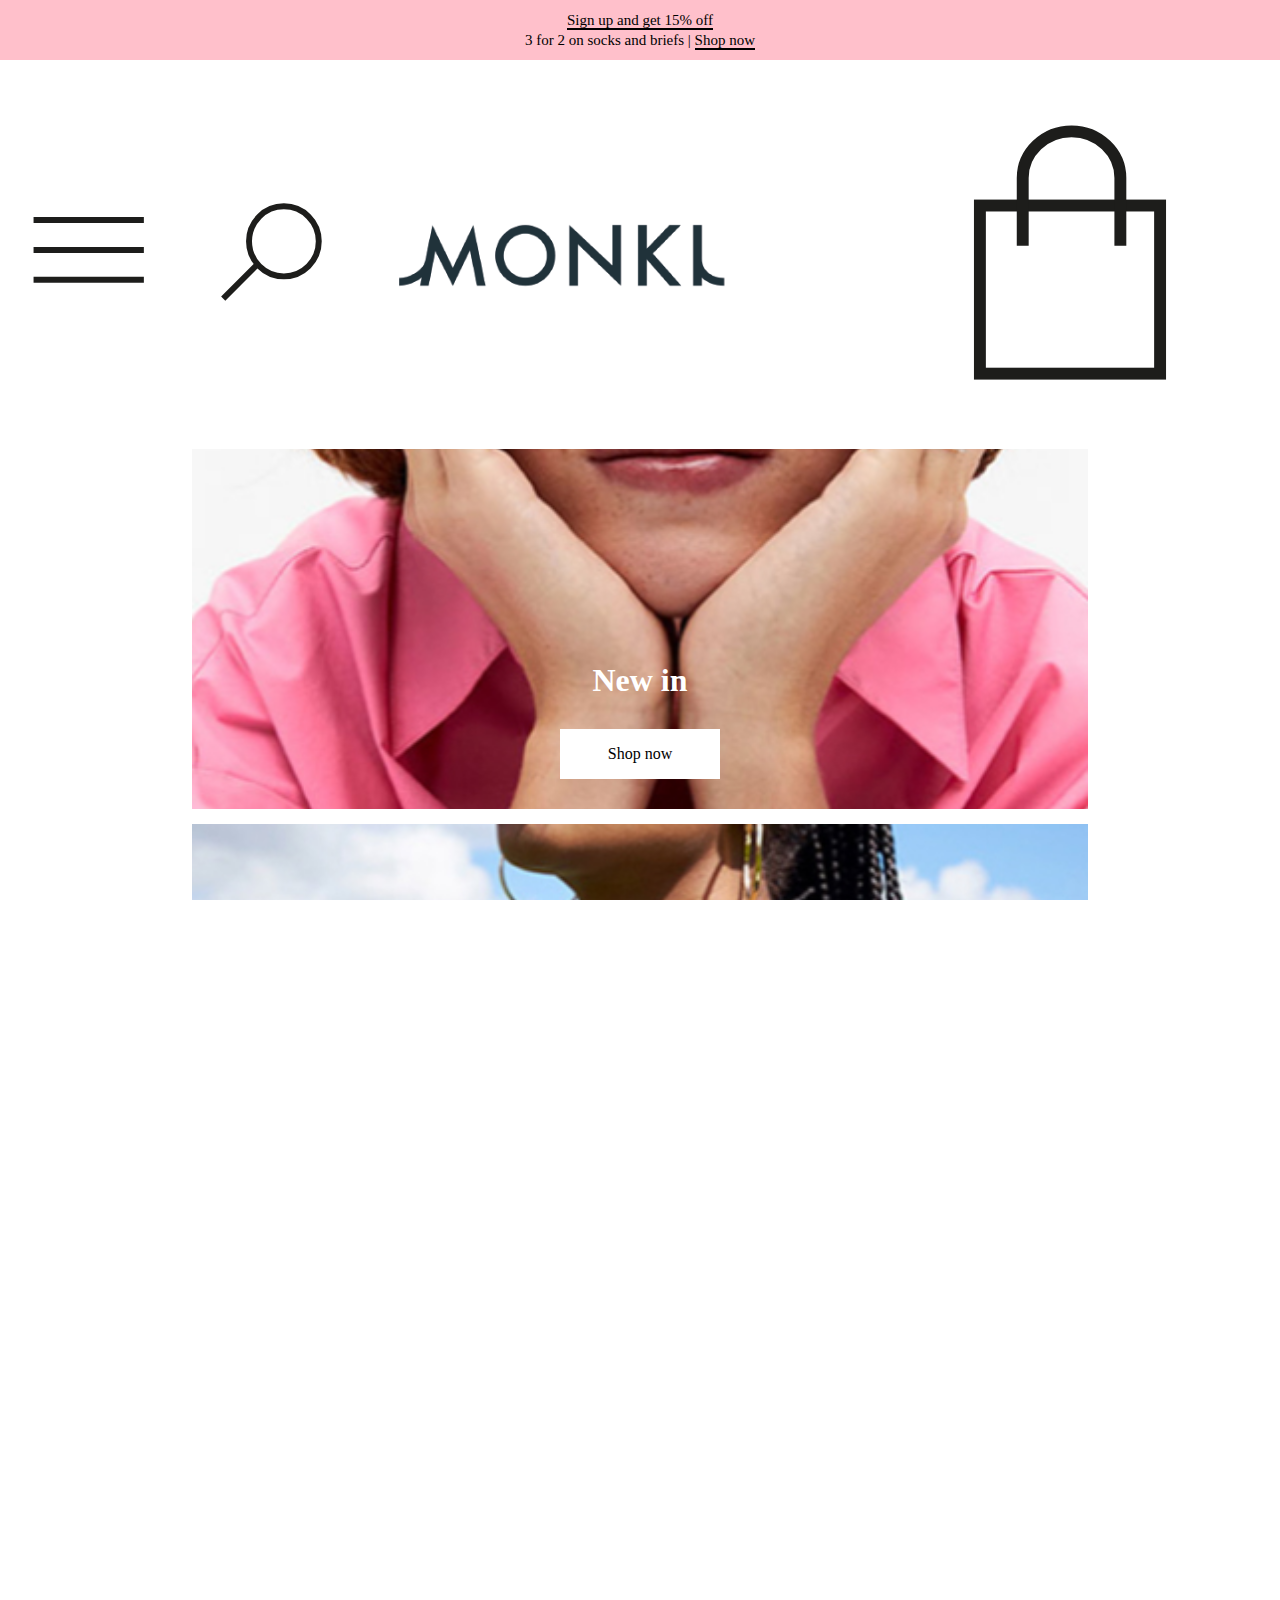
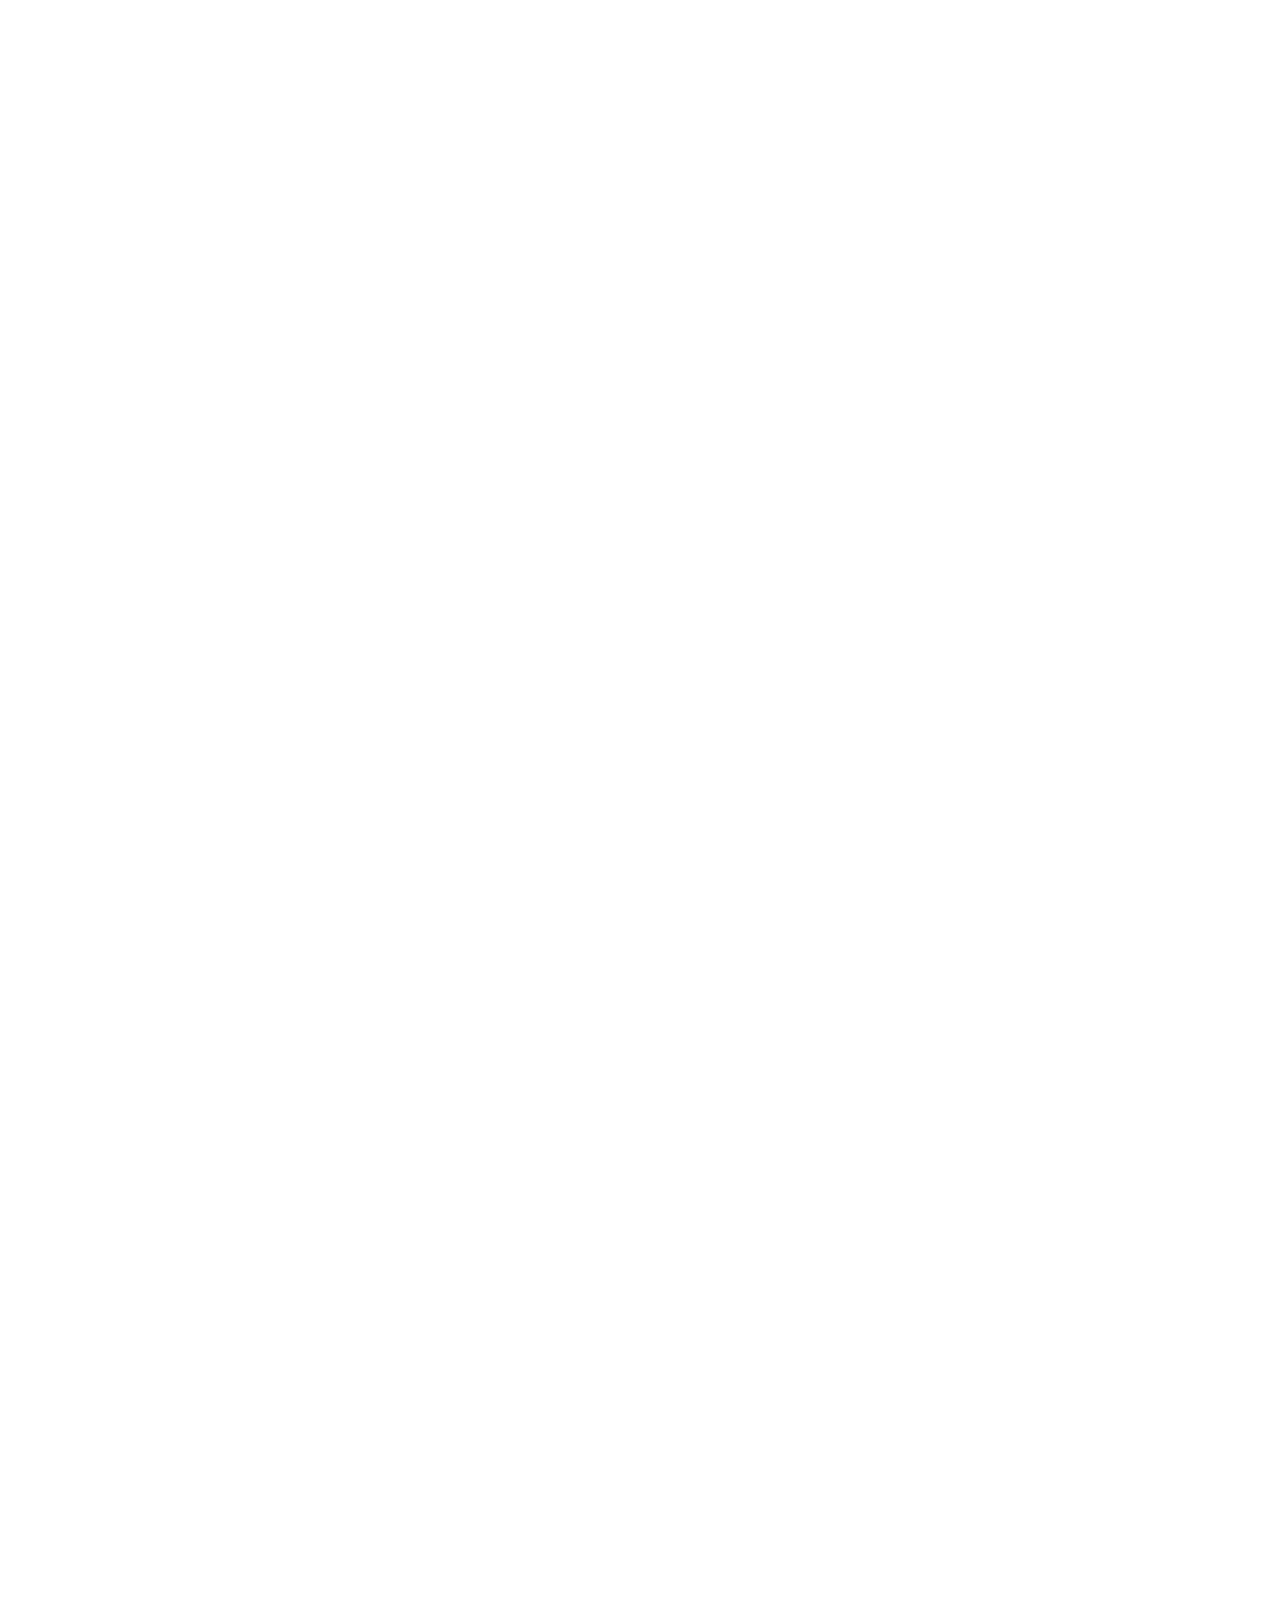
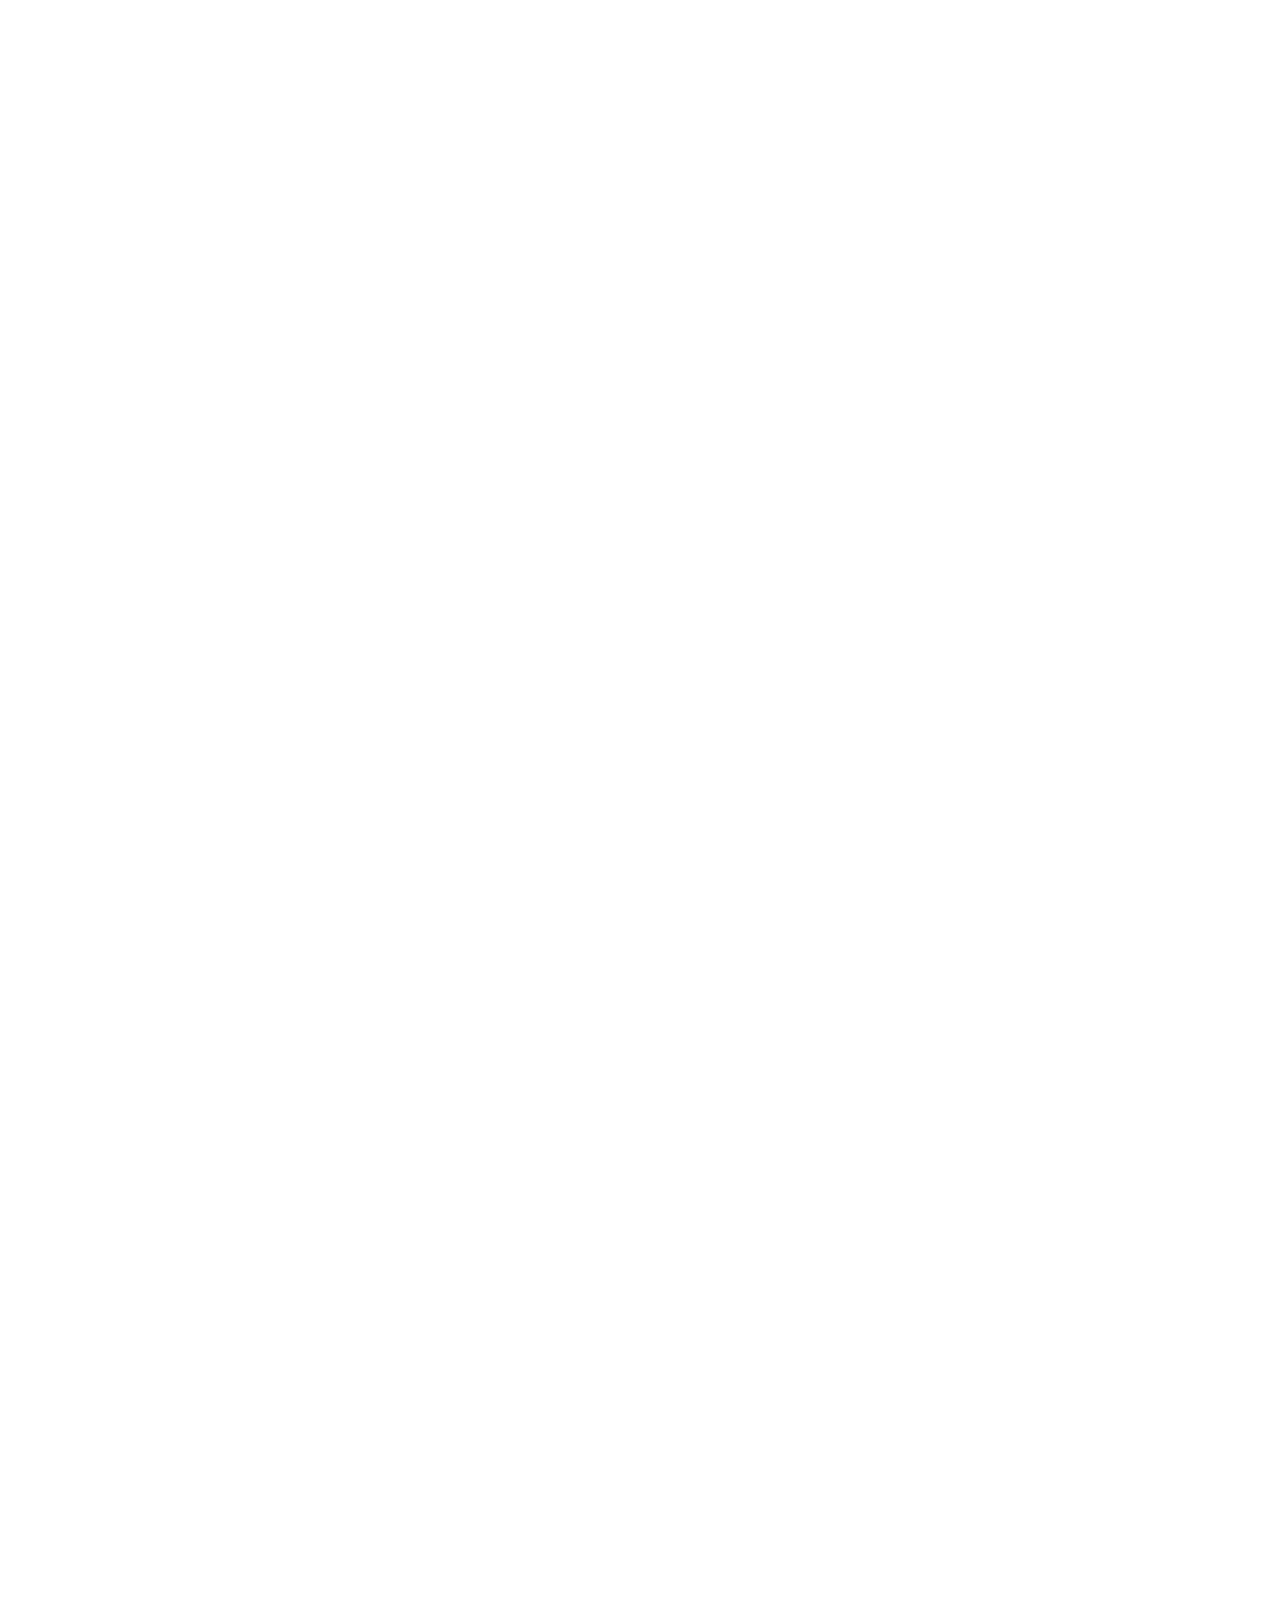
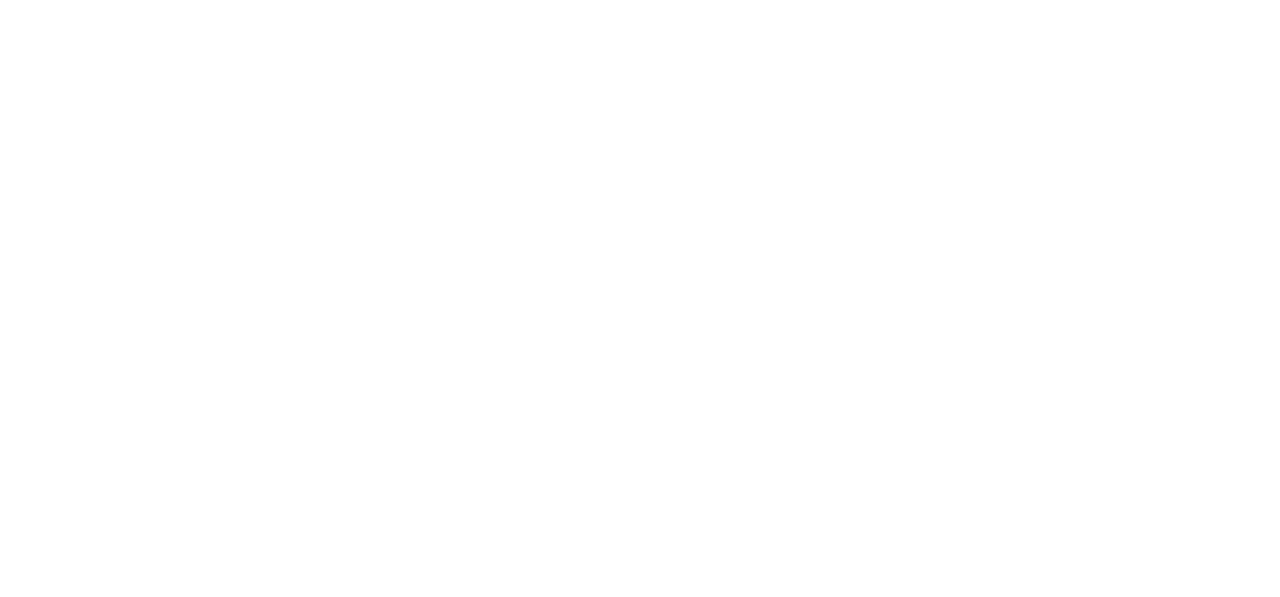
==== commit 5bdafac5: "Add files via upload" ====
--- a/index.html
+++ b/index.html
@@ -15,6 +15,11 @@
 
 <body id="homepagina">
 
+	<!--hamburger menu (javascript deel)-->
+	<div id="menu">
+		<h2> x </h2>
+	</div>
+
 	<header> 
 		<!--Tekstdeel van de header-->
 		<p>
@@ -29,17 +34,13 @@
 	<nav>
        	<ul>
 	        <li>
-	           	<img src="images/hamburger.svg" alt="hamburger menu">
+	           	<img id="hamburgermenu" src="images/hamburgersearch.svg" alt="hamburger menu en search icon">
 	        </li>
 	        <li>
-	           	<img src="images/search.svg" alt="search button">
+	            <img class="logo" src="images/monkilogo.png" alt="logo van monki">
 	        </li>
 	        <li>
-	            <img src="images/monkilogo.png" alt="logo van monki">
-	            <!--bron afbeelding: https://www.monki.com/en_eur/index.html-->
-	        </li>
-	        <li>
-	           	<img src="images/shopping.svg" alt="shopping bag">
+	           	<img src="images/shopbag.svg" alt="shopping bag">
 	        </li>
         </ul>
     </nav>
@@ -48,13 +49,14 @@
 		<ul>
   			<li>
   				<div> </div>
-  				<h2> New in</h2>
+  				<h2> New in </h2>
   				<a href='productpagina.html'> <button>Shop now</button> </a>
   			</li>
   			<li>
   				<div> </div>
-  				<h2 class="knitwear"> Knitwear </h2>
-  				<a href='https://www.monki.com/en_eur/newin/view-all-new.html'> <button class="shopbutton">Shop now</button> </a>
+  				<h2> Knitwear </h2>
+  				<a href='https://www.monki.com/en_eur/newin/view-all-new.html'> 
+  				   <button class="shopbutton">Shop now</button> </a>
   			</li>
   		</ul>
 		
@@ -82,9 +84,21 @@
 			</li>
 		</ul>
 
-		<section>
-			main 3
-		</section>
+		
+		<ul>
+  			<li>
+  				<div> </div>
+  				<h2> Coats & Jackets </h2>
+  				<a href='productpagina.html'> <button>Shop now</button> </a>
+  			</li>
+  			<li>
+  				<div> </div>
+  				<h2> Jeans </h2>
+  				<a href='https://www.monki.com/en_eur/newin/view-all-new.html'> 
+  				   <button class="shopbutton">Shop now</button> </a>
+  			</li>
+  		</ul>
+
 
 		<ul>
 			<li>
--- a/styles/style.css
+++ b/styles/style.css
@@ -5,6 +5,40 @@
   	box-sizing:border-box;  
 }
 
+html, body {
+  height: 100%;
+  margin: 0;
+  overflow: scroll
+}
+
+@font-face {
+    font-family: "AvenirLTStd-Medium";
+    src: url("../fonts/AvenirLTStd-Medium.otf");
+}
+
+/* hamburger menu (javascript deel) */
+#menu{
+	background-image: url(../images/bg_menu.jpg);
+	width: 100%;
+	height: 100%;
+	position: absolute;
+	z-index: 100;
+	position: fixed;
+	visibility: hidden;
+}
+
+#menu h2{
+	color: white;
+	font-family: "Helvetica Neue";
+	font-size: 3em;
+	float: right;
+	margin-right: 20px;
+}
+
+#menu.toonmenu{
+	visibility: visible;
+}
+
 /* Tekstdeel van de header */
 header{
 	background-color: #ffc0cb;
@@ -27,12 +61,15 @@
 
 /* navigatie */
 nav{
-	height: 80px;
-	margin: 10px;
+	width: 100%;
+	background-color: white;
+	position: sticky;
+	top: 0;
+	z-index: 10;
 }
 
 nav img{
-	width: 100%;
+	width: 90%;
 	padding-left: left;
 }
 
@@ -44,6 +81,10 @@
 
 nav li {
   flex-grow: 1;
+}
+
+.logo{
+	width: 75%;
 }
 
 /* eerste deel main */
@@ -56,7 +97,6 @@
 	background-size: 70%;
 	background-repeat: no-repeat;
 	background-position: center;
-	position: relative;
 
 }
 
@@ -67,13 +107,18 @@
 	background-size: 70%;
 	background-repeat: no-repeat;
 	background-position: center;
-	position: relative;
-}
-
-
-#homepagina main li:first-of-type h2, .knitwear {
-	position: absolute;
-	bottom: 4em;
+	margin-top: -35px;
+	margin-bottom: -50px;
+}
+
+#homepagina main ul:first-of-type li:first-of-type, #homepagina main ul:first-of-type li:last-of-type{
+	position: relative;
+}
+
+
+#homepagina main ul:first-of-type li:first-of-type h2 {
+	position: absolute;
+	bottom: 5em;
 	color: white;
 	font-family: "Helvetica Neue";
 	font-size: 32px;
@@ -81,7 +126,17 @@
 	text-align: center;
 }
 
-#homepagina main li:first-of-type button, .shopbutton{
+#homepagina main ul:first-of-type li:last-of-type h2{
+	position: absolute;
+	bottom: 3.5em;
+	color: white;
+	font-family: "Helvetica Neue";
+	font-size: 32px;
+	width: 100%;
+	text-align: center;
+}
+
+#homepagina main ul:first-of-type li:first-of-type button{
 	font-family: "Helvetica Neue";
 	background-color: white;
 	border: none;
@@ -93,6 +148,20 @@
 	margin: 0px auto;
 	position: relative;
 	bottom: 5em;
+}
+
+#homepagina main ul:first-of-type li:last-of-type .shopbutton{
+	font-family: "Helvetica Neue";
+	background-color: white;
+	border: none;
+	font-size: 16px;
+	width: 160px;
+	height: 50px;
+	padding: 12px 0px;
+	display: block;
+	margin: 0px auto;
+	position: relative;
+	bottom: 2em;
 }
 
 #homepagina main ul:first-of-type a{
@@ -128,18 +197,101 @@
 
 
 /* derde deel main */
-
+/* bron afbeeldingen: https://www.monki.com/en_eur/index.html */
+
+#homepagina main ul:nth-of-type(3) li:first-of-type div{
+	width: 100%;
+	height: 360px;
+	background-image: url(../images/monkifoto_3.jpg);
+	background-size: 70%;
+	background-repeat: no-repeat;
+	background-position: center;
+
+}
+
+#homepagina main ul:nth-of-type(3) li:last-of-type div{
+	width: 100%;
+	height: 360px;
+	background-image: url(../images/monkifoto_4.jpg);
+	background-size: 70%;
+	background-repeat: no-repeat;
+	background-position: center;
+	margin-top: -35px;
+	margin-bottom: -50px;
+}
+
+#homepagina main ul:nth-of-type(3) li:first-of-type, #homepagina main ul:nth-of-type(3) li:last-of-type{
+	position: relative;
+}
+
+
+#homepagina main ul:nth-of-type(3) li:first-of-type h2 {
+	position: absolute;
+	bottom: 5em;
+	color: white;
+	font-family: "Helvetica Neue";
+	font-size: 32px;
+	width: 100%;
+	padding: 0px 40px;
+	text-align: center;
+}
+
+#homepagina main ul:nth-of-type(3) li:last-of-type h2{
+	position: absolute;
+	bottom: 3.5em;
+	color: white;
+	font-family: "Helvetica Neue";
+	font-size: 32px;
+	width: 100%;
+	text-align: center;
+}
+
+#homepagina main ul:nth-of-type(3) li:first-of-type button{
+	font-family: "Helvetica Neue";
+	background-color: white;
+	border: none;
+	font-size: 16px;
+	width: 160px;
+	height: 50px;
+	padding: 12px 0px;
+	display: block;
+	margin: 0px auto;
+	position: relative;
+	bottom: 5em;
+}
+
+#homepagina main ul:nth-of-type(3) li:last-of-type .shopbutton{
+	font-family: "Helvetica Neue";
+	background-color: white;
+	border: none;
+	font-size: 16px;
+	width: 160px;
+	height: 50px;
+	padding: 12px 0px;
+	display: block;
+	margin: 0px auto;
+	position: relative;
+	bottom: 2em;
+}
+
+#homepagina main ul:nth-of-type(3) a{
+	text-decoration: none;
+}
 
 /* vierde deel main */
-#homepagina main ul:nth-of-type(3) li{
-	position: relative;
-}
-
-#homepagina main ul:nth-of-type(3) img{
-	width: 100%;
-}
-
-#homepagina main ul:nth-of-type(3) li p{
+#homepagina main ul:nth-of-type(4){
+	margin-top: 20px;
+}
+
+#homepagina main ul:nth-of-type(4) li{
+	position: relative;
+}
+
+#homepagina main ul:nth-of-type(4) img{
+	width: 100%;
+}
+
+#homepagina main ul:nth-of-type(4) li p{
 	position: absolute;
   	top: 1em;
   	padding: 0px 70px;
@@ -152,7 +304,7 @@
 	letter-spacing: 1px;
 }
 
-#homepagina main ul:nth-of-type(3) li a button{
+#homepagina main ul:nth-of-type(4) li a button{
 	position: absolute;
   	bottom: 1em;
 	left: 23%;
@@ -166,7 +318,7 @@
 }
 
 /* laatste deel main */
-#homepagina main section:last-of-type h2{
+#homepagina main section h2{
 	font-size: 34px;
 	font-family: "Helvetica Neue";
 	font-weight: bold;
@@ -174,18 +326,18 @@
 	margin-top: 30px;
 }
 
-#homepagina main section:last-of-type p{
+#homepagina main section p{
 	font-size: 20px;
 	font-family: "Helvetica Neue";
 	text-align: center;
 	padding: 20px 16px;
 }
 
-#homepagina main section:last-of-type a{
+#homepagina main section a{
 	text-decoration: none;
 }
 
-#homepagina main section:last-of-type button{
+#homepagina main section button{
   	font-family: "Helvetica Neue";
 	background-color: black;
 	color: white;
@@ -198,7 +350,7 @@
 	margin: 0px auto;
 }
 
-#homepagina main section:last-of-type .gridwrapper{
+#homepagina main section .gridwrapper{
 	width: 90%;
 	margin: 0 auto;
 	display: grid;
@@ -214,19 +366,19 @@
 
 
 /* footer */
-#homepagina footer{
+footer{
 	margin-top:20px;
 	background-color: #ffc0cb;
 }
 
-#homepagina footer img:first-of-type{
+footer img:first-of-type{
 	width: 10%;
 	display: block;
 	margin: 0px auto;
 	padding-top: 10px;
 }
 
-#homepagina footer h2{
+footer h2{
 	font-size: 24px;
 	font-family: "Helvetica Neue";
 	text-align: center;
@@ -234,7 +386,7 @@
 	padding-top: 10px;
 }
 
-#homepagina footer p:first-of-type{
+footer p:first-of-type{
 	font-size: 16px;
 	font-family: "Helvetica Neue";
 	text-align: center;
@@ -242,11 +394,11 @@
 	margin: 20px 0;
 }
 
-#homepagina footer a{
+footer a{
 	text-decoration: none;
 }
 
-#homepagina footer button{
+footer button{
 	font-family: "Helvetica Neue";
 	border: 2px solid black;
 	background-color: white;
@@ -259,7 +411,7 @@
 	margin-bottom: 40px;
 }
 
-#homepagina footer ul li{
+footer ul li{
 	font-size: 20px;
 	font-family: "Helvetica Neue";
 	font-weight: bold;
@@ -269,7 +421,7 @@
 	margin: 0px auto;
 }
 
-#homepagina footer p:last-of-type{
+footer p:last-of-type{
 	font-family: "Helvetica Neue";
 	font-weight: 400;
 	text-align: center;
@@ -282,6 +434,7 @@
 
 /* 2e pagina */
 
+/* section 1 */
 #productpagina .mainproductpagina section:first-of-type img{
 	width: 100%;
 	padding: 20px;
@@ -306,11 +459,21 @@
 	color: black;
 }
 
+/*#productpagina .mainproductpagina section:first-of-type ul:first-of-type img{
+	width: 22%;
+	border-radius: 50%;
+}
+
+#productpagina .mainproductpagina section:first-of-type ul:first-of-type li{
+	display:inline;
+	padding-right: -60px;
+}*/
 
 #productpagina .mainproductpagina section:first-of-type .maatbutton{
 	background-color: white;
 	width: 48px;
 	height: 48px;
+
 }
 
 #productpagina .mainproductpagina section:first-of-type .maattabel{
@@ -322,6 +485,7 @@
 	display: inline-block;
 	padding-right: 4px;
 	padding-bottom: 10px;
+
 }
 
 #productpagina .mainproductpagina section:first-of-type .addtobag {
@@ -336,15 +500,58 @@
 	text-decoration: none;
 }
 
-
-
-
-
-
-
-
-
-
-
-
-
+/* section 2 */
+
+#productpagina .mainproductpagina section:nth-of-type(2) p{
+	font-family: "Helvetica Neue";
+	font-size: 0.8em;
+	margin-left: 10px;
+
+}
+
+#productpagina .mainproductpagina section:nth-of-type(2) ul{
+	list-style-type: circle;
+	margin: 20px 0px;
+	font-family: "Helvetica Neue";
+	font-size: 0.8em;
+	margin-left: 10px;
+}
+
+/* section 3 */
+
+#productpagina .mainproductpagina section:last-of-type h2{
+	font-family: "Helvetica Neue";
+	text-align: center;
+	font-size: 1.5em;
+	padding-top: 20px;
+	border-top: 1px solid #A8A8A8;
+}
+
+#productpagina .mainproductpagina section:last-of-type img{
+	width: 50%;
+	display: block;
+	margin: 0px auto;
+	margin-top: 30px;
+}
+
+#productpagina .mainproductpagina section:last-of-type p{
+	font-family: "Helvetica Neue";
+	text-align: center;
+	font-size: 0.8em;
+	margin: 5px 0px 20px 0px;
+	padding: 0px 90px;
+	line-height: 1.5em;
+}
+
+#productpagina .mainproductpagina section:last-of-type h2:nth-of-type(3){
+	border: none;
+	font-size: 1.3em;
+}
+
+
+
+
+
+
+
+
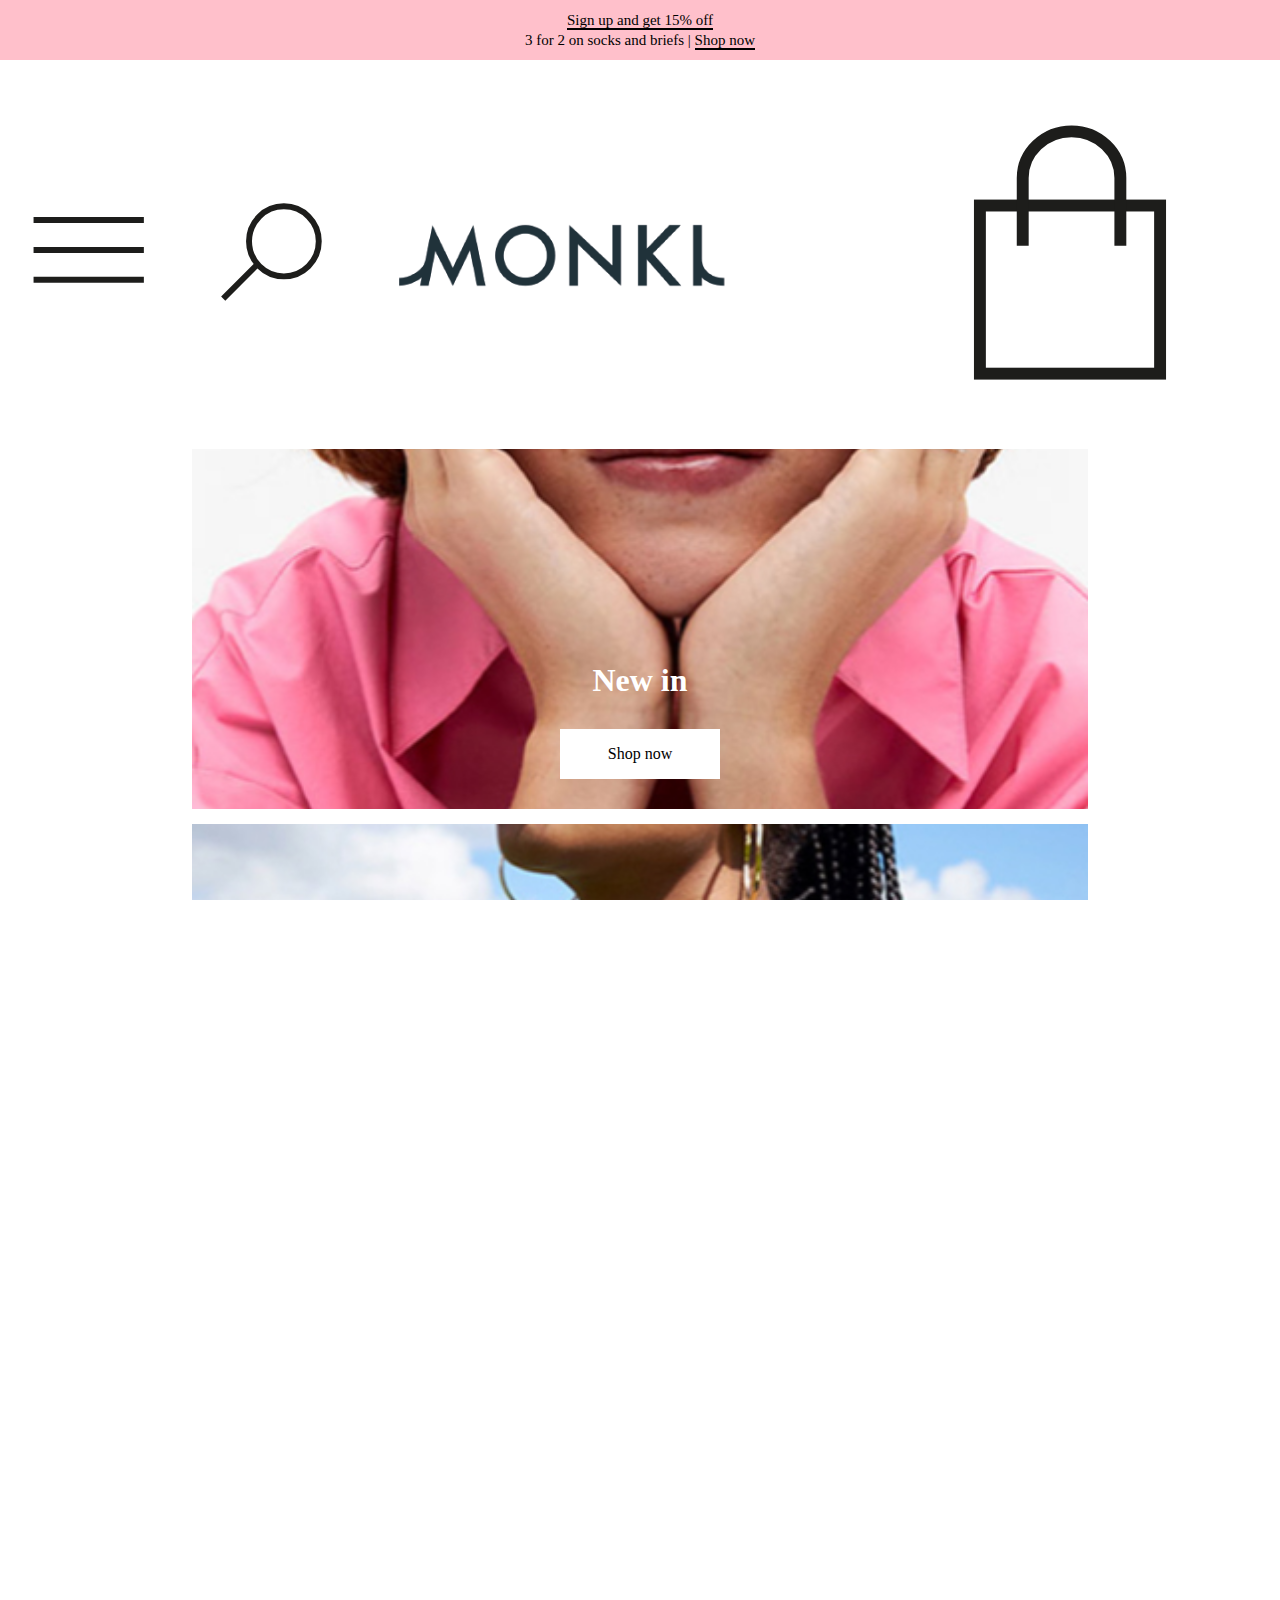
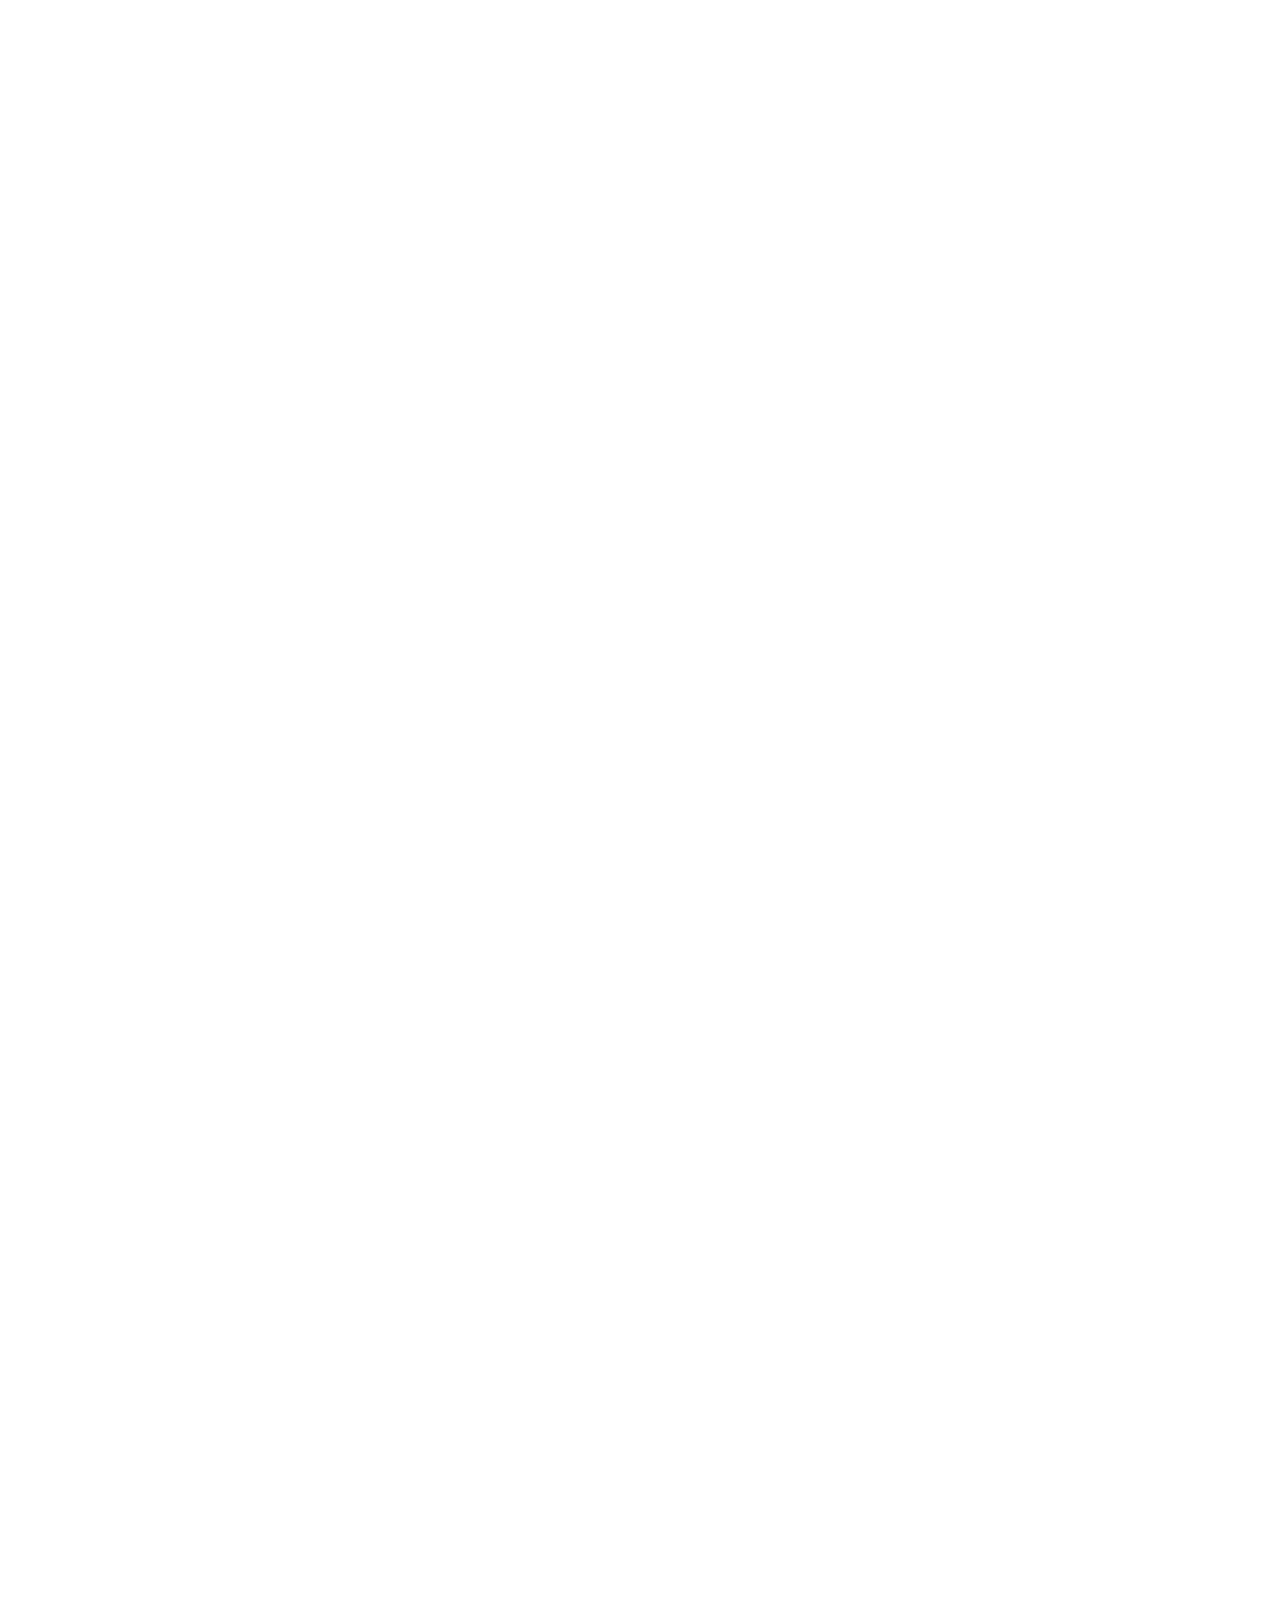
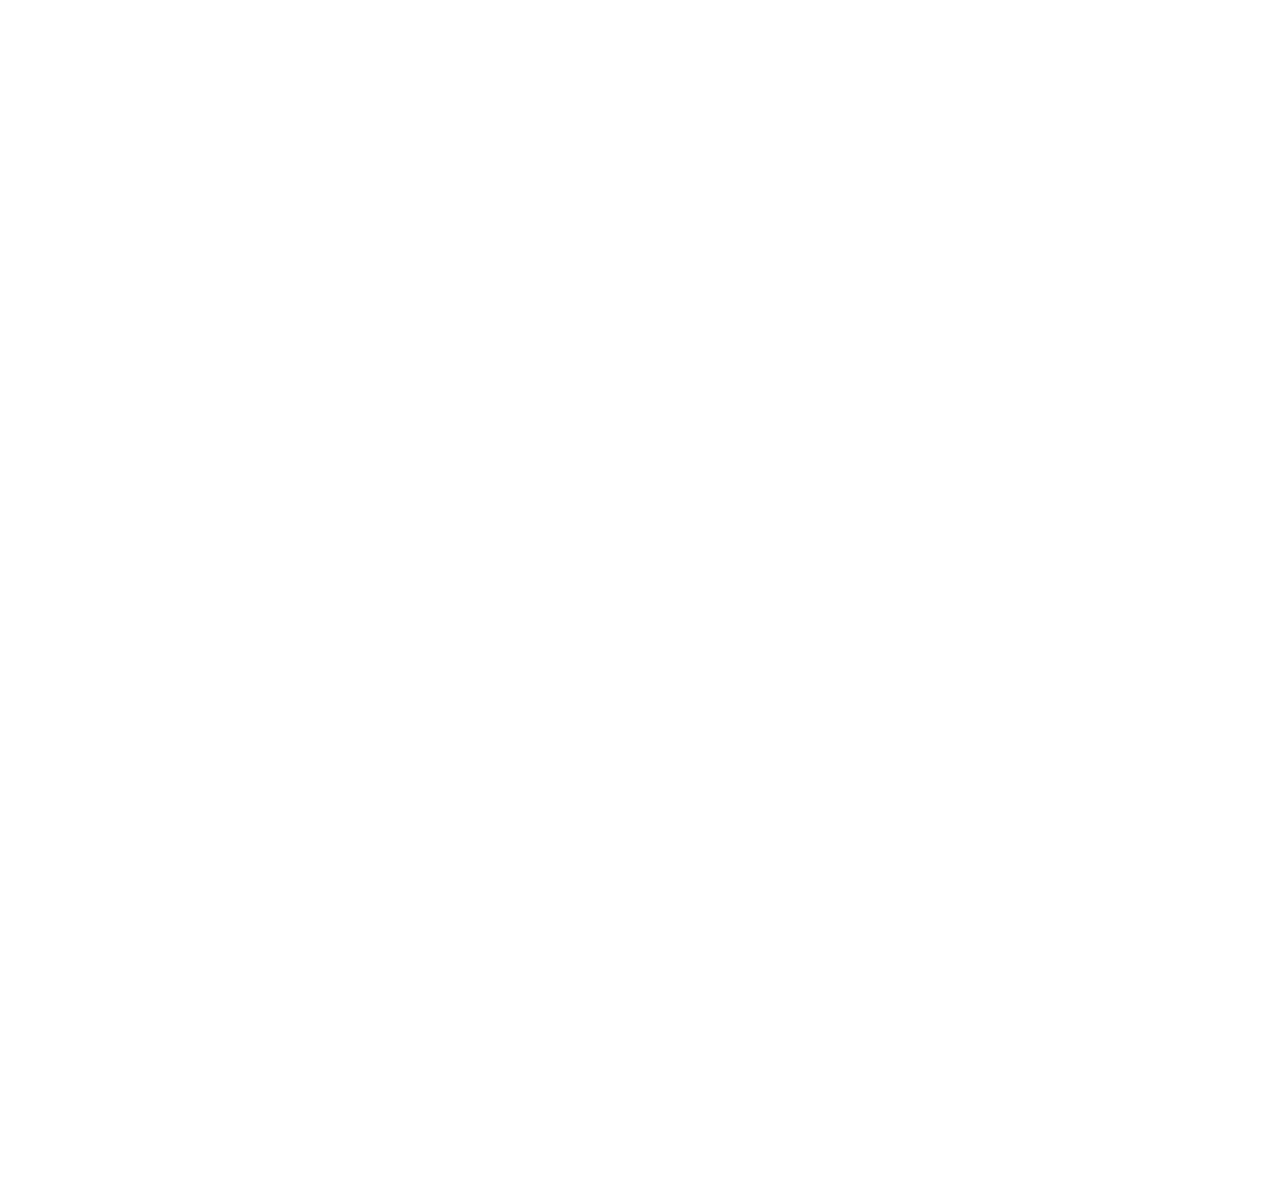
==== commit 9cf7ee5d: "Add files via upload" ====
--- a/index.html
+++ b/index.html
@@ -102,8 +102,6 @@
 
 		<ul>
 			<li>
-	            <img src="images/planetpower.jpg" alt="planetpower">
-	            <!--bron afbeelding: https://www.monki.com/en_eur/index.html-->
 	    		<p>
 	    			Our planet power commitment is at the core of everything we do. 
 					To find out more about it, just click below!
--- a/styles/style.css
+++ b/styles/style.css
@@ -164,6 +164,24 @@
 	bottom: 2em;
 }
 
+@keyframes buttonBeweging {
+  0% { 
+  	transform:rotate(5deg);
+  }
+  50% { 
+  	transform:rotate(-5deg); 
+   }
+  100% { 
+  	transform:rotate(5deg);
+  }
+}
+
+#homepagina main ul:first-of-type button:hover{
+	animation-name: buttonBeweging;
+	animation-duration: 2s;
+	animation-iteration-count: infinite;
+}
+
 #homepagina main ul:first-of-type a{
 	text-decoration: none;
 }
@@ -280,15 +298,16 @@
 
 /* vierde deel main */
 #homepagina main ul:nth-of-type(4){
+	background-image: url(../images/planetpower.jpg);
+	height: 340px;
 	margin-top: 20px;
+	background-size: 100%;
+	background-repeat: no-repeat;
+	position: relative;
 }
 
 #homepagina main ul:nth-of-type(4) li{
 	position: relative;
-}
-
-#homepagina main ul:nth-of-type(4) img{
-	width: 100%;
 }
 
 #homepagina main ul:nth-of-type(4) li p{
@@ -305,16 +324,21 @@
 }
 
 #homepagina main ul:nth-of-type(4) li a button{
-	position: absolute;
-  	bottom: 1em;
-	left: 23%;
   	font-family: "Helvetica Neue";
 	background-color: white;
 	border: none;
 	font-size: 16px;
-	width: 176px;
-	height: 46px;
+	width: 160px;
+	height: 50px;
 	padding: 12px 0px;
+	display: block;
+	margin: 0px auto;
+	position: relative;
+	top: 16.5em;
+}
+
+#homepagina main ul:nth-of-type(4) li a{
+	text-decoration: none;
 }
 
 /* laatste deel main */
@@ -435,7 +459,8 @@
 /* 2e pagina */
 
 /* section 1 */
-#productpagina .mainproductpagina section:first-of-type img{
+/* productfoto en info */
+#productpagina .mainproductpagina section:first-of-type .productpagina{
 	width: 100%;
 	padding: 20px;
 	margin-top: -40px;
@@ -451,6 +476,24 @@
 	font-weight: normal;
 }
 
+
+/* kleur kiezen */
+#productpagina .mainproductpagina section:first-of-type ul:first-of-type{
+	margin: 10px 0px 0px 10px;
+}
+
+#productpagina .mainproductpagina section:first-of-type ul:first-of-type img{
+	width: 10%;
+	border-radius: 50%;
+}
+
+#productpagina .mainproductpagina section:first-of-type ul:first-of-type li{
+	display:inline;
+	padding-right: 20px;
+}
+
+
+/* select size & button */
 #productpagina .mainproductpagina section:first-of-type p, #productpagina .mainproductpagina section:first-of-type a:first-of-type{
 	font-family: "Helvetica Neue";
 	font-size: 0.8em;
@@ -459,16 +502,6 @@
 	color: black;
 }
 
-/*#productpagina .mainproductpagina section:first-of-type ul:first-of-type img{
-	width: 22%;
-	border-radius: 50%;
-}
-
-#productpagina .mainproductpagina section:first-of-type ul:first-of-type li{
-	display:inline;
-	padding-right: -60px;
-}*/
-
 #productpagina .mainproductpagina section:first-of-type .maatbutton{
 	background-color: white;
 	width: 48px;
@@ -494,6 +527,11 @@
 	display: block;
 	margin: 0px auto;
 	margin-top: 10px;
+	border: none;
+	background-color: #D2D6D8;
+	color: white;
+	font-size: 1.1em;
+	font-weight: bold;
 }
 
 #productpagina .mainproductpagina section:first-of-type a:last-of-type{
@@ -501,15 +539,32 @@
 }
 
 /* section 2 */
+#productpagina .mainproductpagina section:nth-of-type(2) ul:first-of-type{
+	margin: 20px 0px 0px 10px;
+}
+
+#productpagina .mainproductpagina section:nth-of-type(2) ul:first-of-type li{
+	display: inline;
+}
+
+#productpagina .mainproductpagina section:nth-of-type(2) button{
+	height: 44px;
+	width: 31.5%;
+	text-align: center;
+	border: none;
+	background-color: #EFF0F3;
+	font-family: "Helvetica Neue";
+}
 
 #productpagina .mainproductpagina section:nth-of-type(2) p{
 	font-family: "Helvetica Neue";
 	font-size: 0.8em;
 	margin-left: 10px;
-
-}
-
-#productpagina .mainproductpagina section:nth-of-type(2) ul{
+	margin: 20px 0px 20px 10px;
+
+}
+
+#productpagina .mainproductpagina section:nth-of-type(2) ul:last-of-type{
 	list-style-type: circle;
 	margin: 20px 0px;
 	font-family: "Helvetica Neue";
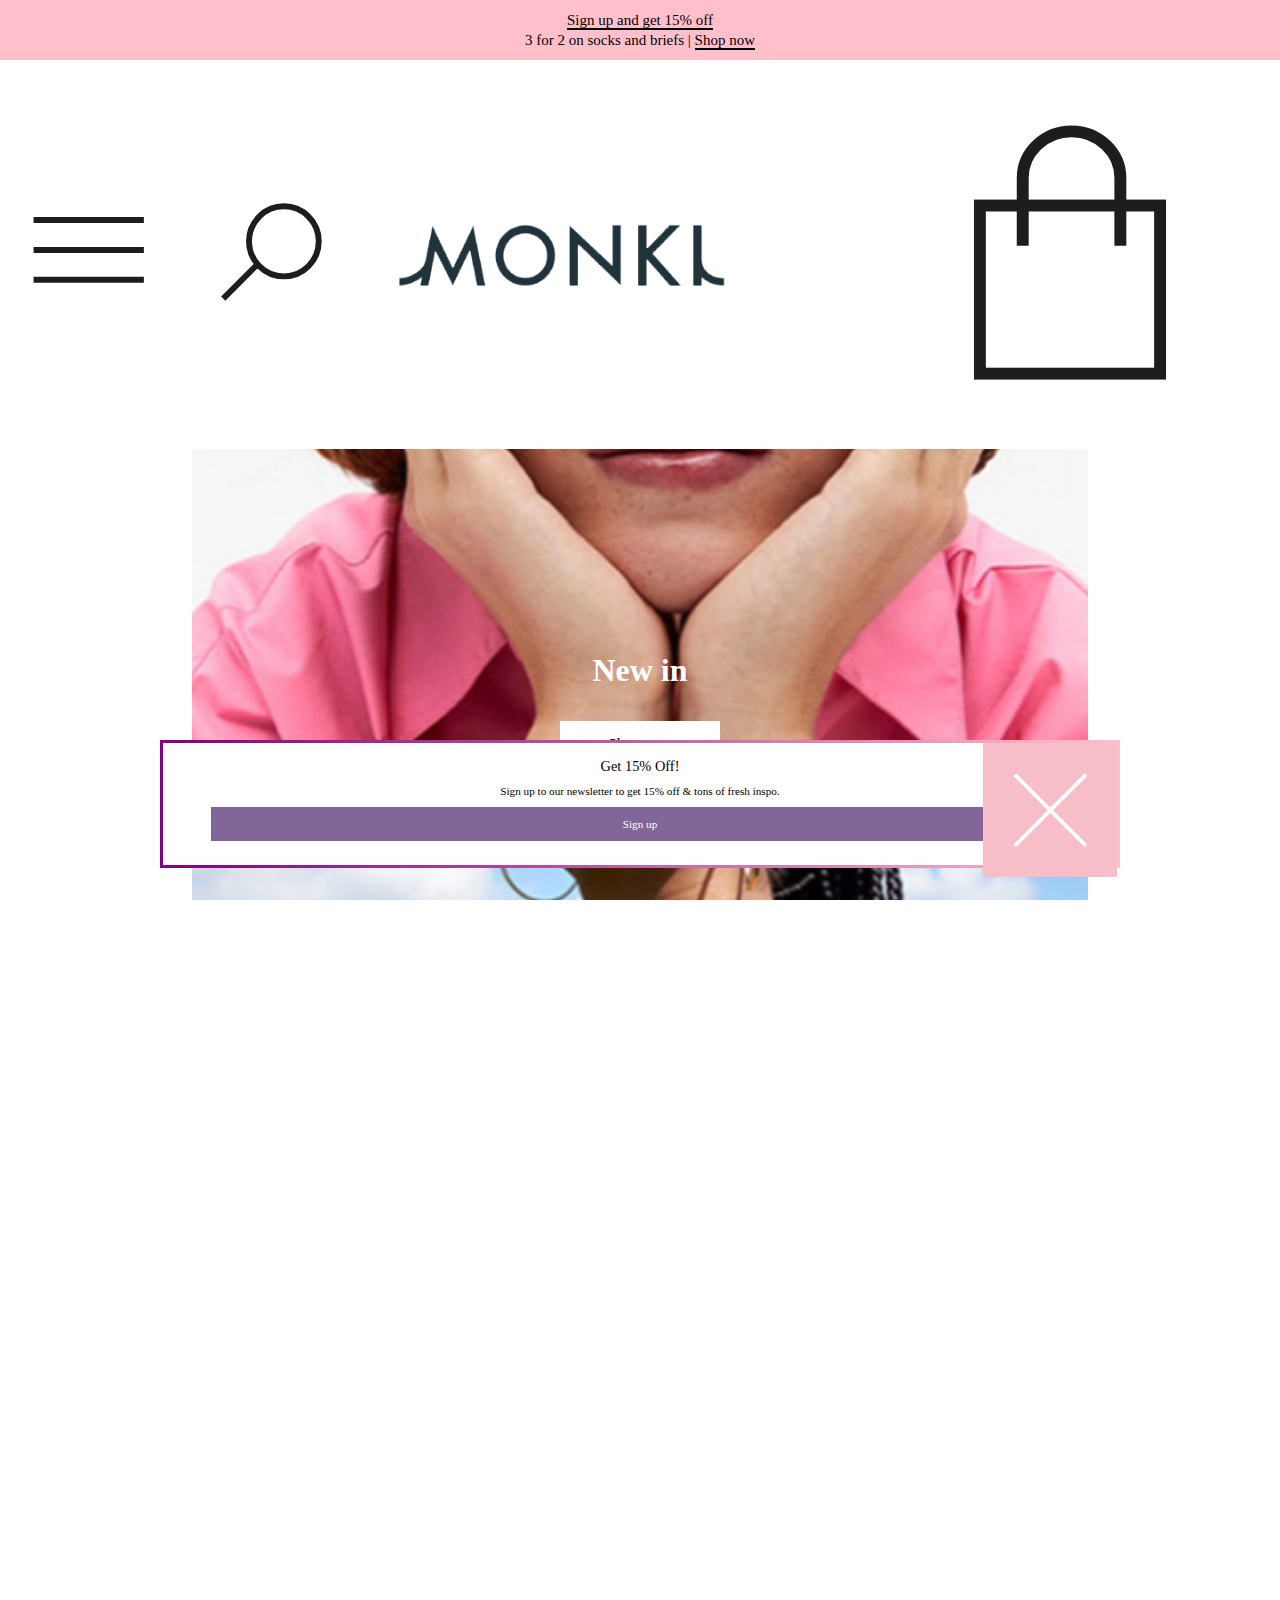
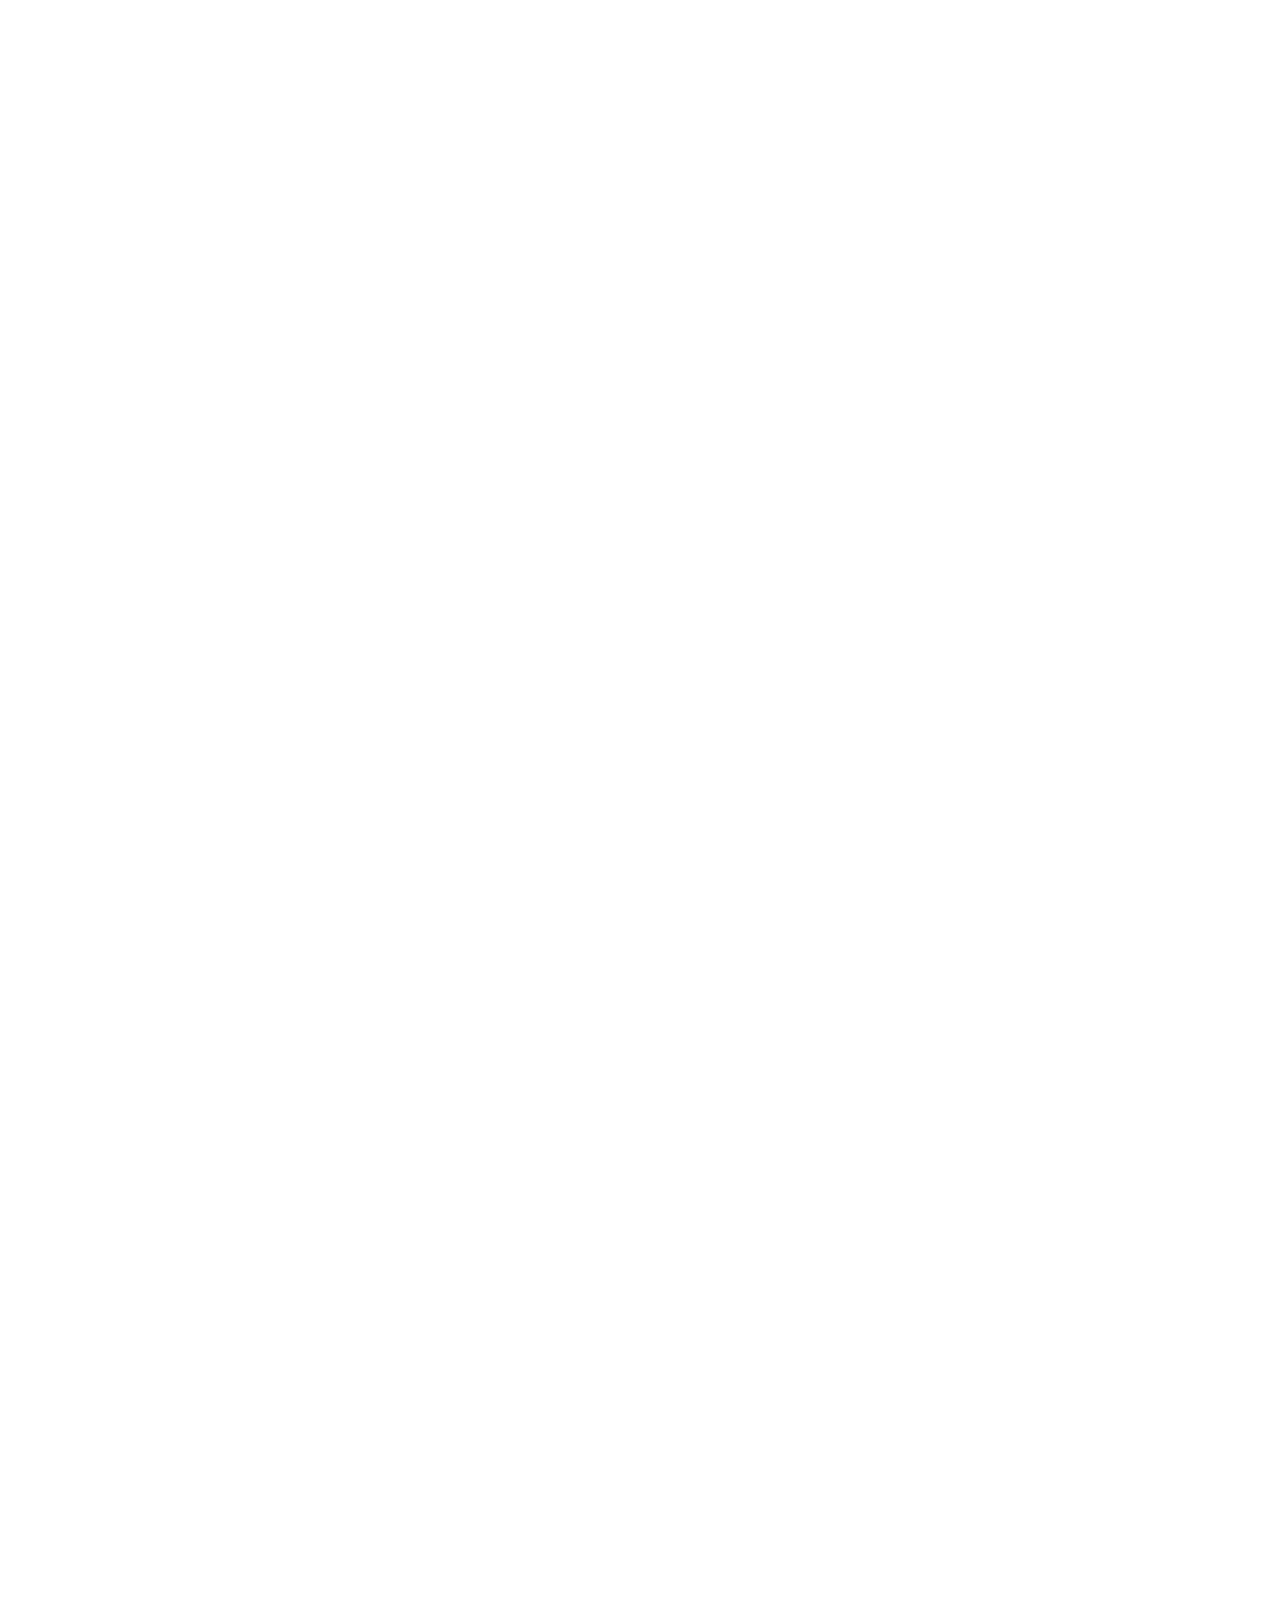
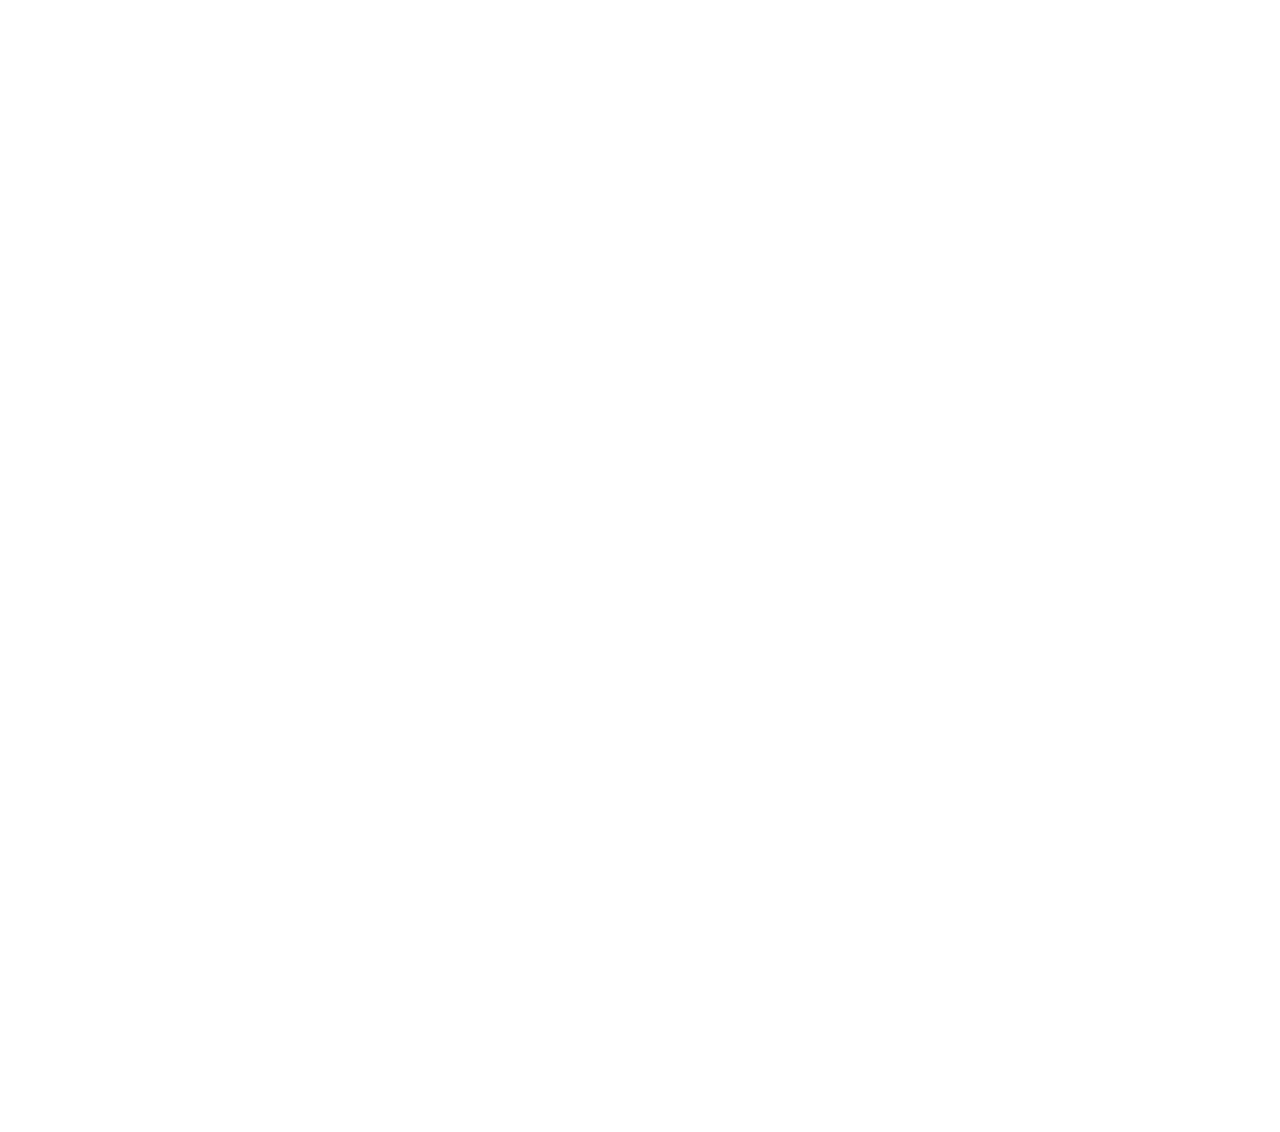
==== commit 0a0c704a: "Add files via upload" ====
--- a/index.html
+++ b/index.html
@@ -15,13 +15,33 @@
 
 <body id="homepagina">
 
-	<!--hamburger menu (javascript deel)-->
+	<!--hamburger menu (javascript)-->
 	<div id="menu">
-		<h2> x </h2>
+		<ul>
+			<li> New in </li>
+			<li> Clothing </li>
+			<li> Accessories </li>
+			<li> Editorial </li>
+		</ul>
 	</div>
 
+	<!--pop up (javascript)-->
+	<div id="popup">
+		<img id="popupkruis" src="images/popupkruis.jpg" alt="kruis icon">
+		<h4> Get 15% Off! </h4>
+		<p>
+			Sign up to our newsletter to get 15% off
+			& tons of fresh inspo. 
+		</p>
+		<button>Sign up</button> 
+	</div>
+
+	<div id="openpopup">
+		<h3> Open popup </h3>
+	</div>
+
+	<!--Tekstdeel van de header-->
 	<header> 
-		<!--Tekstdeel van de header-->
 		<p>
 			<a href="https://www.monki.com/en_eur/newslettersubscribe.html"> Sign up and get 15% off </a>
 		</p>
@@ -30,7 +50,7 @@
 		</p>
 	</header>
 		
-	<!--navigatie-->
+	<!--hoofd navigatie-->
 	<nav>
        	<ul>
 	        <li>
@@ -45,71 +65,83 @@
         </ul>
     </nav>
 
-	<main class="mainhome"> 	
-		<ul>
-  			<li>
-  				<div> </div>
-  				<h2> New in </h2>
-  				<a href='productpagina.html'> <button>Shop now</button> </a>
-  			</li>
-  			<li>
-  				<div> </div>
-  				<h2> Knitwear </h2>
-  				<a href='https://www.monki.com/en_eur/newin/view-all-new.html'> 
-  				   <button class="shopbutton">Shop now</button> </a>
-  			</li>
-  		</ul>
-		
-		<ul>
-			<!--bron afbeeldingen: https://www.monki.com/en_eur/index.html-->
-			<li>
-				<img src="images/sliderfoto1.jpg" alt="">
-				<h3> Dresses </h3>
-			</li>
-			<li>
-				<img src="images/sliderfoto2.jpg" alt="">
-				<h3> Trousers & shorts </h3>
-			</li>
-			<li>
-				<img src="images/sliderfoto3.jpg" alt="">
-				<h3> Tops </h3>
-			</li>
-			<li>
-				<img src="images/sliderfoto4.jpg" alt="">
-				<h3> Accessories </h3>
-			</li>
-			<li>
-				<img src="images/sliderfoto5.jpg" alt="">
-				<h3> Skirts </h3>
-			</li>
-		</ul>
 
-		
-		<ul>
-  			<li>
-  				<div> </div>
-  				<h2> Coats & Jackets </h2>
-  				<a href='productpagina.html'> <button>Shop now</button> </a>
-  			</li>
-  			<li>
-  				<div> </div>
-  				<h2> Jeans </h2>
-  				<a href='https://www.monki.com/en_eur/newin/view-all-new.html'> 
-  				   <button class="shopbutton">Shop now</button> </a>
-  			</li>
-  		</ul>
+	<main class="mainhome"> 
 
+	<!-- 1e deel main / 2 foto's met knoppen -->
+		<section>	
+			<ul>
+	  			<li>
+	  				<div> </div>
+	  				<h2> New in </h2>
+	  				<a href='productpagina.html'> <button>Shop now</button> </a>
+	  			</li>
+	  			<li>
+	  				<div> </div>
+	  				<h2> Knitwear </h2>
+	  				<a href='https://www.monki.com/en_eur/newin/view-all-new.html'> 
+	  				   <button class="shopbutton">Shop now</button> </a>
+	  			</li>
+	  		</ul>
+	  	</section>	
 
-		<ul>
-			<li>
-	    		<p>
-	    			Our planet power commitment is at the core of everything we do. 
-					To find out more about it, just click below!
-	    		</p>
-	    		<a href='https://www.monki.com/we-are-monki/planet-power/'> <button>Read more</button> </a>
-	    	</li>
-    	</ul>
+	  	<!-- 2e deel main / carousel -->
+	  	<section>
+			<ul>
+				<li>
+					<img src="images/sliderfoto1.jpg" alt="dresses">
+					<h3> Dresses </h3>
+				</li>
+				<li>
+					<img src="images/sliderfoto2.jpg" alt="trousers & shorts">
+					<h3> Trousers & shorts </h3>
+				</li>
+				<li>
+					<img src="images/sliderfoto3.jpg" alt="tops">
+					<h3> Tops </h3>
+				</li>
+				<li>
+					<img src="images/sliderfoto4.jpg" alt="accesories">
+					<h3> Accessories </h3>
+				</li>
+				<li>
+					<img src="images/sliderfoto5.jpg" alt="skirts">
+					<h3> Skirts </h3>
+				</li>
+			</ul>
+		</section>
 
+		<!-- 3e deel main / 2 foto's met knoppen -->
+		<section>	
+			<ul>
+	  			<li>
+	  				<div> </div>
+	  				<h2> Coats & Jackets </h2>
+	  				<a href='productpagina.html'> <button>Shop now</button> </a>
+	  			</li>
+	  			<li>
+	  				<div> </div>
+	  				<h2> Jeans </h2>
+	  				<a href='https://www.monki.com/en_eur/newin/view-all-new.html'> 
+	  				   <button class="shopbutton">Shop now</button> </a>
+	  			</li>
+	  		</ul>
+	  	</section>
+
+	  	<!-- 4e deel main / volle afbeelding met tekst en knop -->
+	  	<section>	
+			<ul>
+				<li>
+		    		<p>
+		    			Our planet power commitment is at the core of everything we do. 
+						To find out more about it, just click below!
+		    		</p>
+		    		<a href='https://www.monki.com/we-are-monki/planet-power/'> <button>Read more</button> </a>
+		    	</li>
+	    	</ul>
+	    </section>
+
+	    <!-- laatste deel main / tekst met grid foto's -->
 		<section>
 			<h2> #monkistyle </h2>
 			<p>
@@ -117,10 +149,11 @@
 			</p>
 
 			<div class="gridwrapper">
-				<div class="item"> <img src="images/gridfoto1.jpg" alt=""> </div>
-				<div class="item"> <img src="images/gridfoto2.jpg" alt=""> </div>
-				<div class="item"> <img src="images/gridfoto3.jpg" alt=""> </div>
-				<div class="item"> <img src="images/gridfoto4.jpg" alt=""> </div>
+				<div class="item"> <img src="images/gridfoto1.jpg" alt="poserend meisje"> </div>
+				<div class="item"> <img src="images/gridfoto2.jpg" alt="schoenen met avocado 
+				sokken"> </div>
+				<div class="item"> <img src="images/gridfoto3.jpg" alt="poserend meisje met zonnebril"> </div>
+				<div class="item"> <img src="images/gridfoto4.jpg" alt="poserend meisje"> </div>
 			</div>
 
 			<a href='https://www.monki.com/en_eur/index.html'> <button>Load more</button> </a>
@@ -128,9 +161,9 @@
 
 	</main>
 
+
 	<footer> 
 		<img src="images/footericoon.png" alt="Icoon van peace teken">
-		<!--bron afbeelding: https://www.monki.com/en_eur/index.html-->
 		<h2> Get 10% off and srsly good news! </h2>
 		<p>
 			Want great offers and tons of inspiration? 
--- a/styles/style.css
+++ b/styles/style.css
@@ -8,13 +8,14 @@
 html, body {
   height: 100%;
   margin: 0;
-  overflow: scroll
-}
-
-@font-face {
-    font-family: "AvenirLTStd-Medium";
-    src: url("../fonts/AvenirLTStd-Medium.otf");
-}
+  overflow: scroll;
+}
+
+a:focus, button:focus{
+	outline-width: 0;
+	border: 5px dotted purple;
+}
+
 
 /* hamburger menu (javascript deel) */
 #menu{
@@ -22,7 +23,7 @@
 	width: 100%;
 	height: 100%;
 	position: absolute;
-	z-index: 100;
+	z-index: 1;
 	position: fixed;
 	visibility: hidden;
 }
@@ -31,18 +32,143 @@
 	color: white;
 	font-family: "Helvetica Neue";
 	font-size: 3em;
-	float: right;
-	margin-right: 20px;
 }
 
 #menu.toonmenu{
 	visibility: visible;
+}
+
+#menu ul{
+	margin-top: 80px;
+}
+
+#menu li{
+	font-size: 1.8em;
+	font-family: "Helvetica Neue";
+	font-weight: bold;
+	text-align: center;
+	color: white;
+	padding-bottom: 20px;
+	list-style-type: none;
+}
+
+#menu li:first-of-type{
+	animation-name: invliegenMenu;
+	animation-duration: 2s;
+}
+
+#menu li:nth-of-type(2){
+	animation-name: invliegenMenu;
+	animation-duration: 2.5s;
+}
+
+#menu li:nth-of-type(3){
+	animation-name: invliegenMenu;
+	animation-duration: 3s;
+}
+
+#menu li:last-of-type{
+	animation-name: invliegenMenu;
+	animation-duration: 3.5s;
+}
+
+@keyframes invliegenMenu {
+ 0%   { 
+ transform: translateX(-200%); 		
+ }
+ 100% { 
+ transform: translateX(0%); 
+ }
+}
+
+/* popup (javascript) */
+#popup{
+	visibility: visible;
+	width: 75%;
+	height: 8em;
+	background-color: white;
+	border: 3px solid transparent;
+    border-image: linear-gradient(to right, purple, pink);
+    border-image-slice: 1;
+	z-index: 200;
+	position: absolute; 
+  	left: 0; 
+  	right: 0; 
+  	margin-left: auto; 
+  	margin-right: auto;
+  	bottom: 2em;
+}
+
+#popup img{
+	width: 14%;
+	position: absolute;
+	right: 0;
+}
+
+#popup h4{
+	font-family: "Helvetica Neue";
+	text-align: center;
+	font-size: 0.9em;
+	font-weight: 500;
+	padding-top: 15px;
+}
+
+#popup p{
+	font-family: "Helvetica Neue";
+	text-align: center;
+	font-size: 0.7em;
+	font-weight: 500;
+	padding: 10px 20px 10px 20px;
+}
+
+#popup button{
+	font-family: "Helvetica Neue";
+	background-color: #806699;
+	border: none;
+	font-size: 0.7em;
+	color: white;
+	width: 90%;
+	height: 3em;
+	display: block;
+	margin: 0px auto;
+}
+
+#popup.wegpopup{
+	visibility: hidden;
+}
+
+#openpopup{
+	visibility: hidden;
+	width: 75%;
+	background-color: #806699;
+	z-index: 200;
+	position: absolute; 
+  	left: 0; 
+  	right: 0; 
+  	margin-left: auto; 
+  	margin-right: auto;
+  	bottom: 0;
+}
+
+#openpopup.toonpopupbutton{
+	visibility: visible;
+}
+
+#openpopup h3{
+	font-family: "Helvetica Neue";
+	color: white;
+	text-align: center;
+	padding: 10px 0px;
+	font-size: 0.8em;
 }
 
 /* Tekstdeel van de header */
 header{
 	background-color: #ffc0cb;
 	padding: 10px 50px;
+	transform: translateY(0%);
+	animation-name: invliegenHeader;
+	animation-duration: 2s;
 }
 
 header p{
@@ -59,6 +185,15 @@
 	border-bottom: 2px solid black;
 }
 
+@keyframes invliegenHeader{
+	0%{	
+		transform: translateY(-100%);
+	}
+	100%{
+		transform: translateY(0%);
+	}
+}
+
 /* navigatie */
 nav{
 	width: 100%;
@@ -70,7 +205,6 @@
 
 nav img{
 	width: 90%;
-	padding-left: left;
 }
 
 nav ul{   
@@ -83,16 +217,21 @@
   flex-grow: 1;
 }
 
+nav.toonnavigatie{
+    margin-top: -70px;
+    background-color: transparent;
+
+}
+
 .logo{
 	width: 75%;
 }
 
 /* eerste deel main */
-/* bron afbeeldingen: https://www.monki.com/en_eur/index.html */
-
-#homepagina main ul:first-of-type li:first-of-type div{
-	width: 100%;
-	height: 360px;
+
+#homepagina main section:first-of-type ul li:first-of-type div{
+	width: 100%;
+	height: 22em;
 	background-image: url(../images/monkifoto_1.jpg);
 	background-size: 70%;
 	background-repeat: no-repeat;
@@ -100,9 +239,9 @@
 
 }
 
-#homepagina main ul:first-of-type li:last-of-type div{
-	width: 100%;
-	height: 360px;
+#homepagina main section:first-of-type ul li:last-of-type div{
+	width: 100%;
+	height: 22em;
 	background-image: url(../images/monkifoto_2.jpg);
 	background-size: 70%;
 	background-repeat: no-repeat;
@@ -111,12 +250,12 @@
 	margin-bottom: -50px;
 }
 
-#homepagina main ul:first-of-type li:first-of-type, #homepagina main ul:first-of-type li:last-of-type{
+#homepagina main section:first-of-type ul li:first-of-type, #homepagina main section:first-of-type ul li:last-of-type{
 	position: relative;
 }
 
 
-#homepagina main ul:first-of-type li:first-of-type h2 {
+#homepagina main section:first-of-type ul li:first-of-type h2 {
 	position: absolute;
 	bottom: 5em;
 	color: white;
@@ -126,7 +265,7 @@
 	text-align: center;
 }
 
-#homepagina main ul:first-of-type li:last-of-type h2{
+#homepagina main section:first-of-type ul li:last-of-type h2{
 	position: absolute;
 	bottom: 3.5em;
 	color: white;
@@ -136,13 +275,13 @@
 	text-align: center;
 }
 
-#homepagina main ul:first-of-type li:first-of-type button{
+#homepagina main section:first-of-type ul li:first-of-type button{
 	font-family: "Helvetica Neue";
 	background-color: white;
 	border: none;
 	font-size: 16px;
-	width: 160px;
-	height: 50px;
+	width: 10em;
+	height: 3em;
 	padding: 12px 0px;
 	display: block;
 	margin: 0px auto;
@@ -150,13 +289,13 @@
 	bottom: 5em;
 }
 
-#homepagina main ul:first-of-type li:last-of-type .shopbutton{
+#homepagina main section:first-of-type ul li:last-of-type .shopbutton{
 	font-family: "Helvetica Neue";
 	background-color: white;
 	border: none;
 	font-size: 16px;
-	width: 160px;
-	height: 50px;
+	width: 10em;
+	height: 3em;
 	padding: 12px 0px;
 	display: block;
 	margin: 0px auto;
@@ -176,34 +315,36 @@
   }
 }
 
-#homepagina main ul:first-of-type button:hover{
+#homepagina main section:first-of-type ul button:hover{
 	animation-name: buttonBeweging;
 	animation-duration: 2s;
 	animation-iteration-count: infinite;
 }
 
-#homepagina main ul:first-of-type a{
+#homepagina main section:first-of-type ul a{
 	text-decoration: none;
 }
 
+
+
 /* tweede deel main */
-#homepagina main ul:nth-of-type(2) {
+#homepagina main section:nth-of-type(2) ul {
     overflow: auto;
     white-space:nowrap;
     padding: 10px;
 }
 
-#homepagina main ul:nth-of-type(2) li{
+#homepagina main section:nth-of-type(2) ul li{
 	display: inline-block;
 	width: 45%;
 	margin: 25px 5px 0 0;
 }
 
-#homepagina main ul:nth-of-type(2) img{
-	width: 100%;
-}
-
-#homepagina main ul:nth-of-type(2) h3{
+#homepagina main section:nth-of-type(2) ul img{
+	width: 100%;
+}
+
+#homepagina main section:nth-of-type(2) ul h3{
 	font-size: 13px;
 	font-family: "Helvetica Neue";
 	font-weight: 400;
@@ -212,14 +353,11 @@
 }
 
 
-
-
 /* derde deel main */
-/* bron afbeeldingen: https://www.monki.com/en_eur/index.html */
-
-#homepagina main ul:nth-of-type(3) li:first-of-type div{
-	width: 100%;
-	height: 360px;
+
+#homepagina main section:nth-of-type(3) ul li:first-of-type div{
+	width: 100%;
+	height: 22em;
 	background-image: url(../images/monkifoto_3.jpg);
 	background-size: 70%;
 	background-repeat: no-repeat;
@@ -227,9 +365,9 @@
 
 }
 
-#homepagina main ul:nth-of-type(3) li:last-of-type div{
-	width: 100%;
-	height: 360px;
+#homepagina main section:nth-of-type(3) ul li:last-of-type div{
+	width: 100%;
+	height: 22em;
 	background-image: url(../images/monkifoto_4.jpg);
 	background-size: 70%;
 	background-repeat: no-repeat;
@@ -238,12 +376,12 @@
 	margin-bottom: -50px;
 }
 
-#homepagina main ul:nth-of-type(3) li:first-of-type, #homepagina main ul:nth-of-type(3) li:last-of-type{
+#homepagina main section:nth-of-type(3) ul li:first-of-type, #homepagina main section:nth-of-type(3) ul li:last-of-type{
 	position: relative;
 }
 
 
-#homepagina main ul:nth-of-type(3) li:first-of-type h2 {
+#homepagina main section:nth-of-type(3) ul li:first-of-type h2 {
 	position: absolute;
 	bottom: 5em;
 	color: white;
@@ -254,7 +392,7 @@
 	text-align: center;
 }
 
-#homepagina main ul:nth-of-type(3) li:last-of-type h2{
+#homepagina main section:nth-of-type(3) ul li:last-of-type h2{
 	position: absolute;
 	bottom: 3.5em;
 	color: white;
@@ -264,13 +402,13 @@
 	text-align: center;
 }
 
-#homepagina main ul:nth-of-type(3) li:first-of-type button{
+#homepagina main section:nth-of-type(3) ul li:first-of-type button{
 	font-family: "Helvetica Neue";
 	background-color: white;
 	border: none;
 	font-size: 16px;
-	width: 160px;
-	height: 50px;
+	width: 10em;
+	height: 3em;
 	padding: 12px 0px;
 	display: block;
 	margin: 0px auto;
@@ -278,13 +416,13 @@
 	bottom: 5em;
 }
 
-#homepagina main ul:nth-of-type(3) li:last-of-type .shopbutton{
+#homepagina main section:nth-of-type(3) ul li:last-of-type .shopbutton{
 	font-family: "Helvetica Neue";
 	background-color: white;
 	border: none;
 	font-size: 16px;
-	width: 160px;
-	height: 50px;
+	width: 10em;
+	height: 3em;
 	padding: 12px 0px;
 	display: block;
 	margin: 0px auto;
@@ -292,25 +430,25 @@
 	bottom: 2em;
 }
 
-#homepagina main ul:nth-of-type(3) a{
+#homepagina main section:nth-of-type(3) ul a{
 	text-decoration: none;
 }
 
 /* vierde deel main */
-#homepagina main ul:nth-of-type(4){
+#homepagina main section:nth-of-type(4) ul{
 	background-image: url(../images/planetpower.jpg);
-	height: 340px;
+	height: 21.1em;
 	margin-top: 20px;
 	background-size: 100%;
 	background-repeat: no-repeat;
 	position: relative;
 }
 
-#homepagina main ul:nth-of-type(4) li{
+#homepagina main section:nth-of-type(4) ul li{
 	position: relative;
 }
 
-#homepagina main ul:nth-of-type(4) li p{
+#homepagina main section:nth-of-type(4) ul li p{
 	position: absolute;
   	top: 1em;
   	padding: 0px 70px;
@@ -323,13 +461,13 @@
 	letter-spacing: 1px;
 }
 
-#homepagina main ul:nth-of-type(4) li a button{
+#homepagina main section:nth-of-type(4) ul li a button{
   	font-family: "Helvetica Neue";
 	background-color: white;
 	border: none;
 	font-size: 16px;
-	width: 160px;
-	height: 50px;
+	width: 10em;
+	height: 3em;
 	padding: 12px 0px;
 	display: block;
 	margin: 0px auto;
@@ -337,12 +475,12 @@
 	top: 16.5em;
 }
 
-#homepagina main ul:nth-of-type(4) li a{
+#homepagina main section:nth-of-type(4) ul li a{
 	text-decoration: none;
 }
 
 /* laatste deel main */
-#homepagina main section h2{
+#homepagina main section:last-of-type h2{
 	font-size: 34px;
 	font-family: "Helvetica Neue";
 	font-weight: bold;
@@ -350,37 +488,37 @@
 	margin-top: 30px;
 }
 
-#homepagina main section p{
+#homepagina main section:last-of-type p{
 	font-size: 20px;
 	font-family: "Helvetica Neue";
 	text-align: center;
 	padding: 20px 16px;
 }
 
-#homepagina main section a{
+#homepagina main section:last-of-type a{
 	text-decoration: none;
 }
 
-#homepagina main section button{
+#homepagina main section:last-of-type button{
   	font-family: "Helvetica Neue";
 	background-color: black;
 	color: white;
 	border: none;
 	font-size: 16px;
-	width: 176px;
-	height: 46px;
+	width: 11em;
+    height: 2.8em;
 	padding: 12px 0px;
 	display: block;
 	margin: 0px auto;
 }
 
-#homepagina main section .gridwrapper{
+#homepagina main section:last-of-type .gridwrapper{
 	width: 90%;
 	margin: 0 auto;
 	display: grid;
-	grid-auto-rows: 135px;
+	grid-auto-rows: 8.4em;
 	grid-template-columns: 1fr 1fr;
-	grid-gap: 15px 8px;
+	grid-gap: 1em 0.5em;
 	padding-bottom: 40px ;
 }
 
@@ -427,8 +565,8 @@
 	border: 2px solid black;
 	background-color: white;
 	font-size: 16px;
-	width: 176px;
-	height: 46px;
+	width: 11em;
+    height: 2.8em;
 	padding: 12px 0px;
 	display: block;
 	margin: 0px auto;
@@ -460,10 +598,13 @@
 
 /* section 1 */
 /* productfoto en info */
-#productpagina .mainproductpagina section:first-of-type .productpagina{
-	width: 100%;
-	padding: 20px;
-	margin-top: -40px;
+#productpagina .mainproductpagina .productfoto{
+	width: 100%;
+	height: 22em;
+	background-image: url(../images/productmodel.jpg);
+	background-size: 70%;
+	background-repeat: no-repeat;
+	background-position: center;
 }
 
 #productpagina .mainproductpagina section:first-of-type h2{
@@ -483,7 +624,8 @@
 }
 
 #productpagina .mainproductpagina section:first-of-type ul:first-of-type img{
-	width: 10%;
+	width: 2em;
+	height: 2em;
 	border-radius: 50%;
 }
 
@@ -504,8 +646,8 @@
 
 #productpagina .mainproductpagina section:first-of-type .maatbutton{
 	background-color: white;
-	width: 48px;
-	height: 48px;
+	width: 3.5em;
+	height: 3.5em;
 
 }
 
@@ -523,7 +665,7 @@
 
 #productpagina .mainproductpagina section:first-of-type .addtobag {
 	width: 95%;
-	height: 50px;
+	height: 3em;
 	display: block;
 	margin: 0px auto;
 	margin-top: 10px;
@@ -548,7 +690,7 @@
 }
 
 #productpagina .mainproductpagina section:nth-of-type(2) button{
-	height: 44px;
+	height: 3.5em;
 	width: 31.5%;
 	text-align: center;
 	border: none;
@@ -565,12 +707,12 @@
 }
 
 #productpagina .mainproductpagina section:nth-of-type(2) ul:last-of-type{
-	list-style-type: circle;
 	margin: 20px 0px;
 	font-family: "Helvetica Neue";
 	font-size: 0.8em;
 	margin-left: 10px;
 }
+
 
 /* section 3 */
 
@@ -598,15 +740,87 @@
 	line-height: 1.5em;
 }
 
+#productpagina .mainproductpagina section:last-of-type ul{
+	overflow: auto;
+    white-space:nowrap;
+    padding: 10px;
+}
+
+#productpagina .mainproductpagina section:last-of-type ul li{
+	display: inline-block;
+	width: 45%;
+	margin-right: 5px;
+}
+
+#productpagina .mainproductpagina section:last-of-type ul img{
+	width: 100%;
+}
+
+
 #productpagina .mainproductpagina section:last-of-type h2:nth-of-type(3){
 	border: none;
 	font-size: 1.3em;
 }
 
 
-
-
-
-
-
-
+/* responsive */
+
+@media (min-width: 375px) and (max-width: 667px){
+
+	#homepagina main section:first-of-type ul li:first-of-type div, #homepagina main section:first-of-type ul li:last-of-type div, #homepagina main section:nth-of-type(3) ul li:first-of-type div, #homepagina main section:nth-of-type(3) ul li:last-of-type div{
+		height: 26.2em;
+	}
+
+	#homepagina main section:nth-of-type(4) ul{
+		height: 25em;
+	}
+
+	#homepagina main section:nth-of-type(4) ul li p{
+		font-size: 1.5em;
+		padding: 20px 50px 0px 50px;
+	}
+
+	#homepagina main section:last-of-type .gridwrapper{
+		grid-gap: 2.5em 0.6em;
+	}
+}
+
+@media (min-width: 414px) and (max-width: 736px){
+
+	#homepagina main section:first-of-type ul li:first-of-type div, #homepagina main section:first-of-type ul li:last-of-type div, #homepagina main section:nth-of-type(3) ul li:first-of-type div, #homepagina main section:nth-of-type(3) ul li:last-of-type div{
+		height: 28.1em;
+	}
+
+	#homepagina main section:nth-of-type(4) ul{
+		height: 28.1em;
+	}
+
+	#homepagina main section:nth-of-type(4) ul li a button{
+	font-size: 1em;
+	width: 15em;
+	height: 3.1em;
+	top: 20em;
+	}
+
+	#homepagina main section:last-of-type .gridwrapper{
+		grid-gap: 3.7em 0.6em;
+		padding-bottom: 70px;
+	}
+
+	#homepagina main section:nth-of-type(2) ul {
+    padding: 0px 30px 20px 20px;
+	}
+
+	#homepagina main section:nth-of-type(2) ul h3{
+	font-size: 1em;
+	}
+
+}
+
+
+
+
+
+
+
+
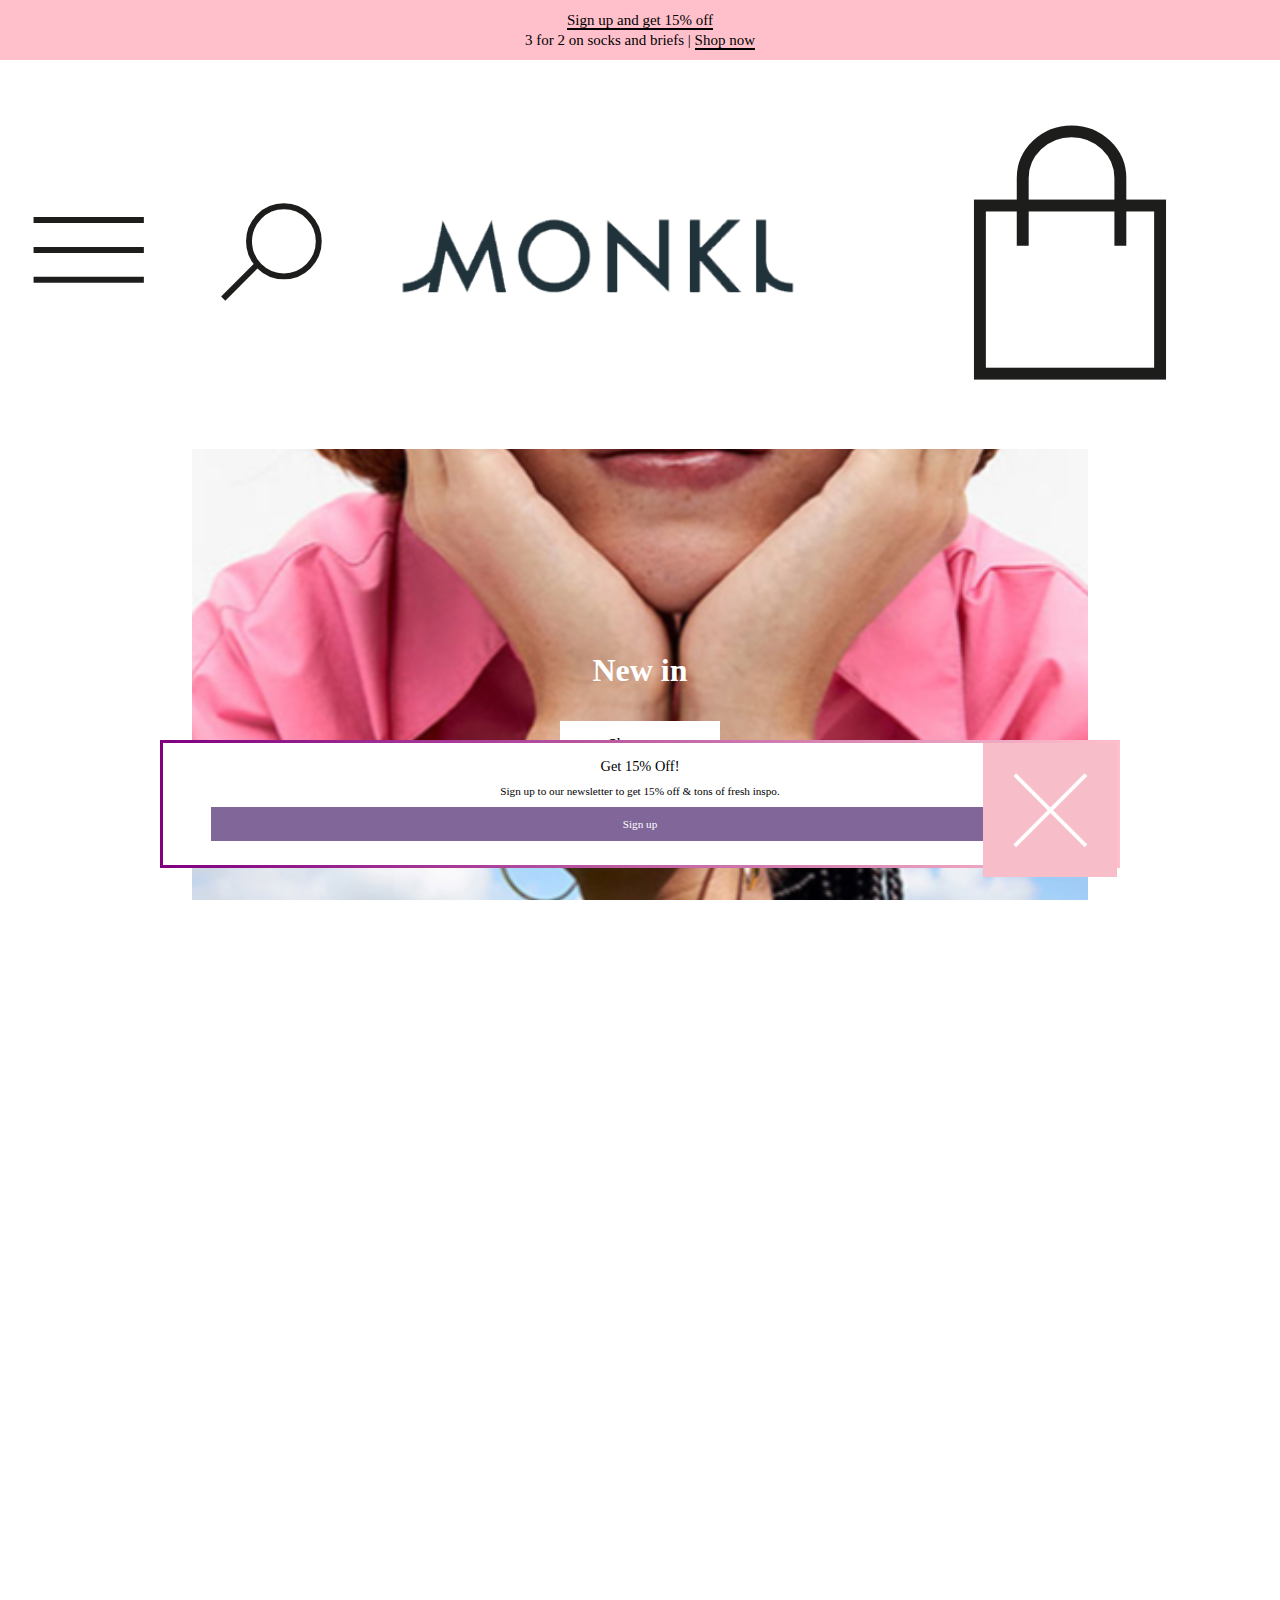
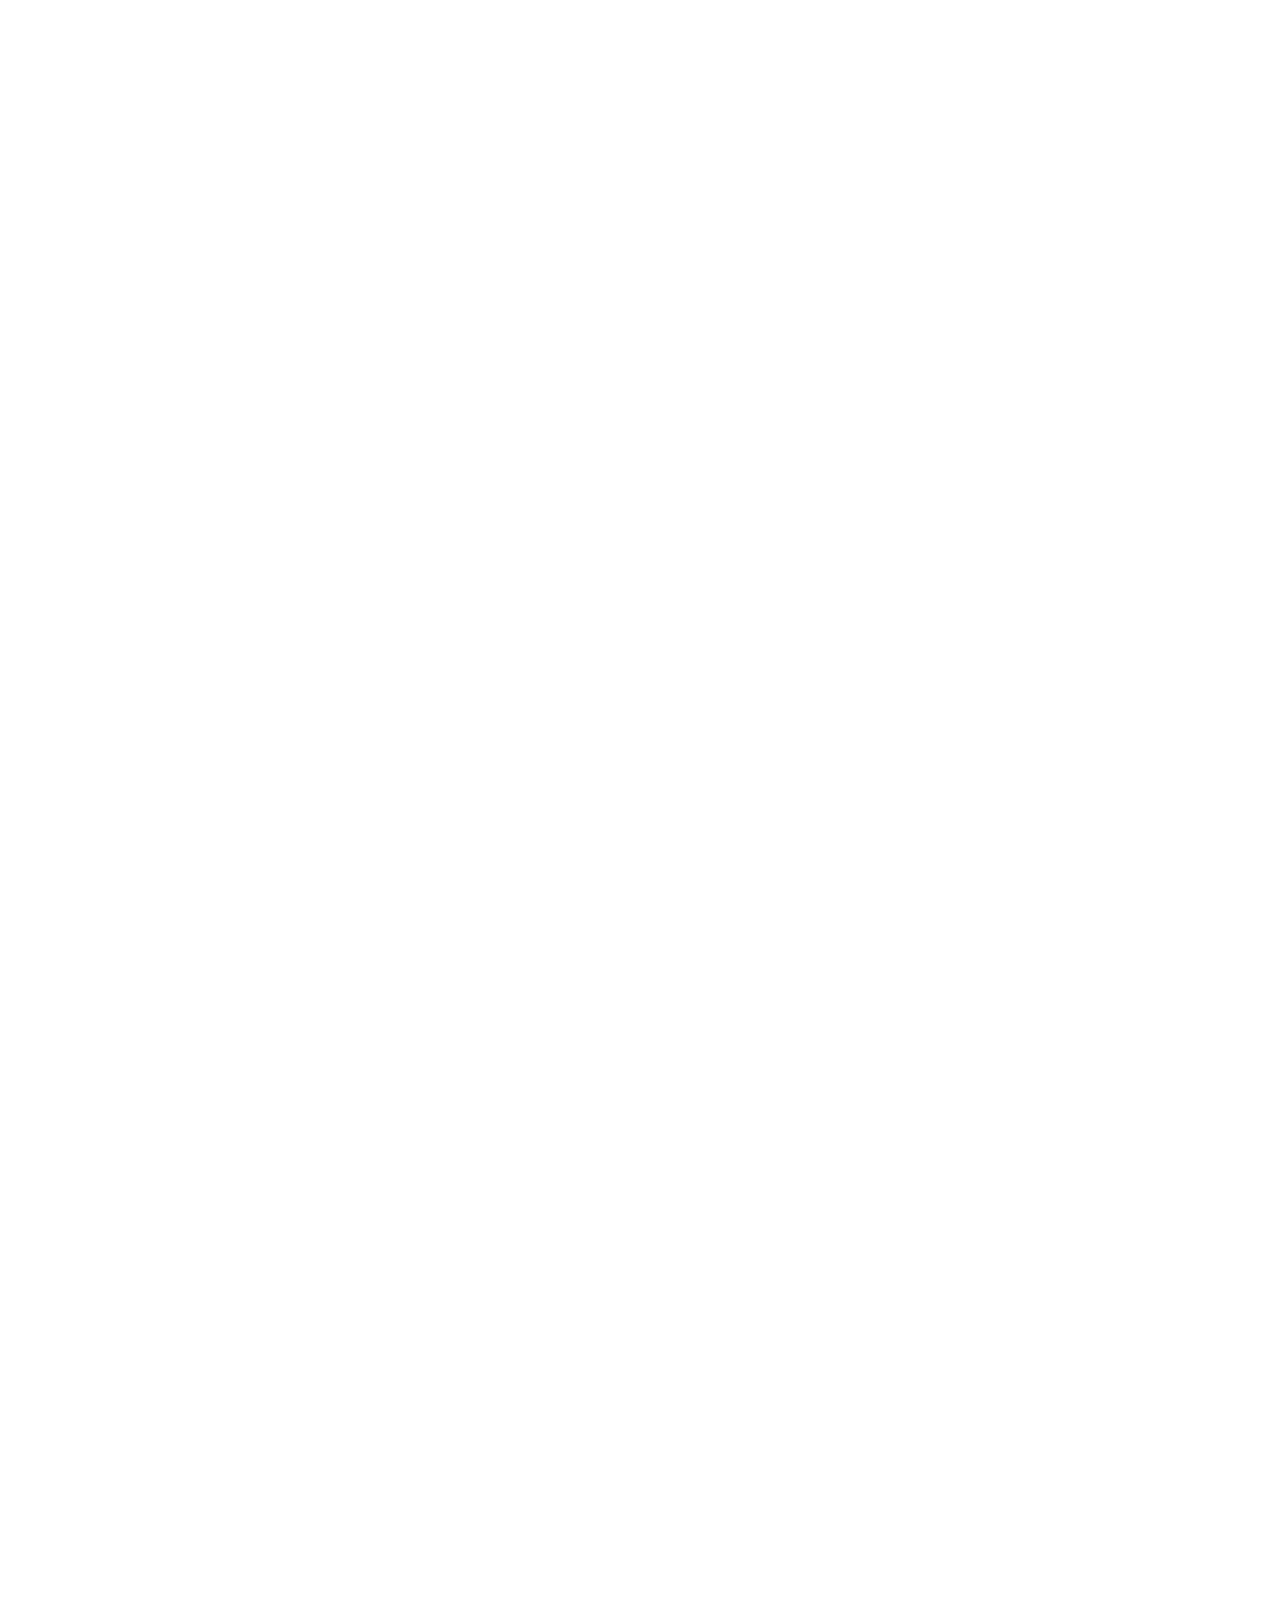
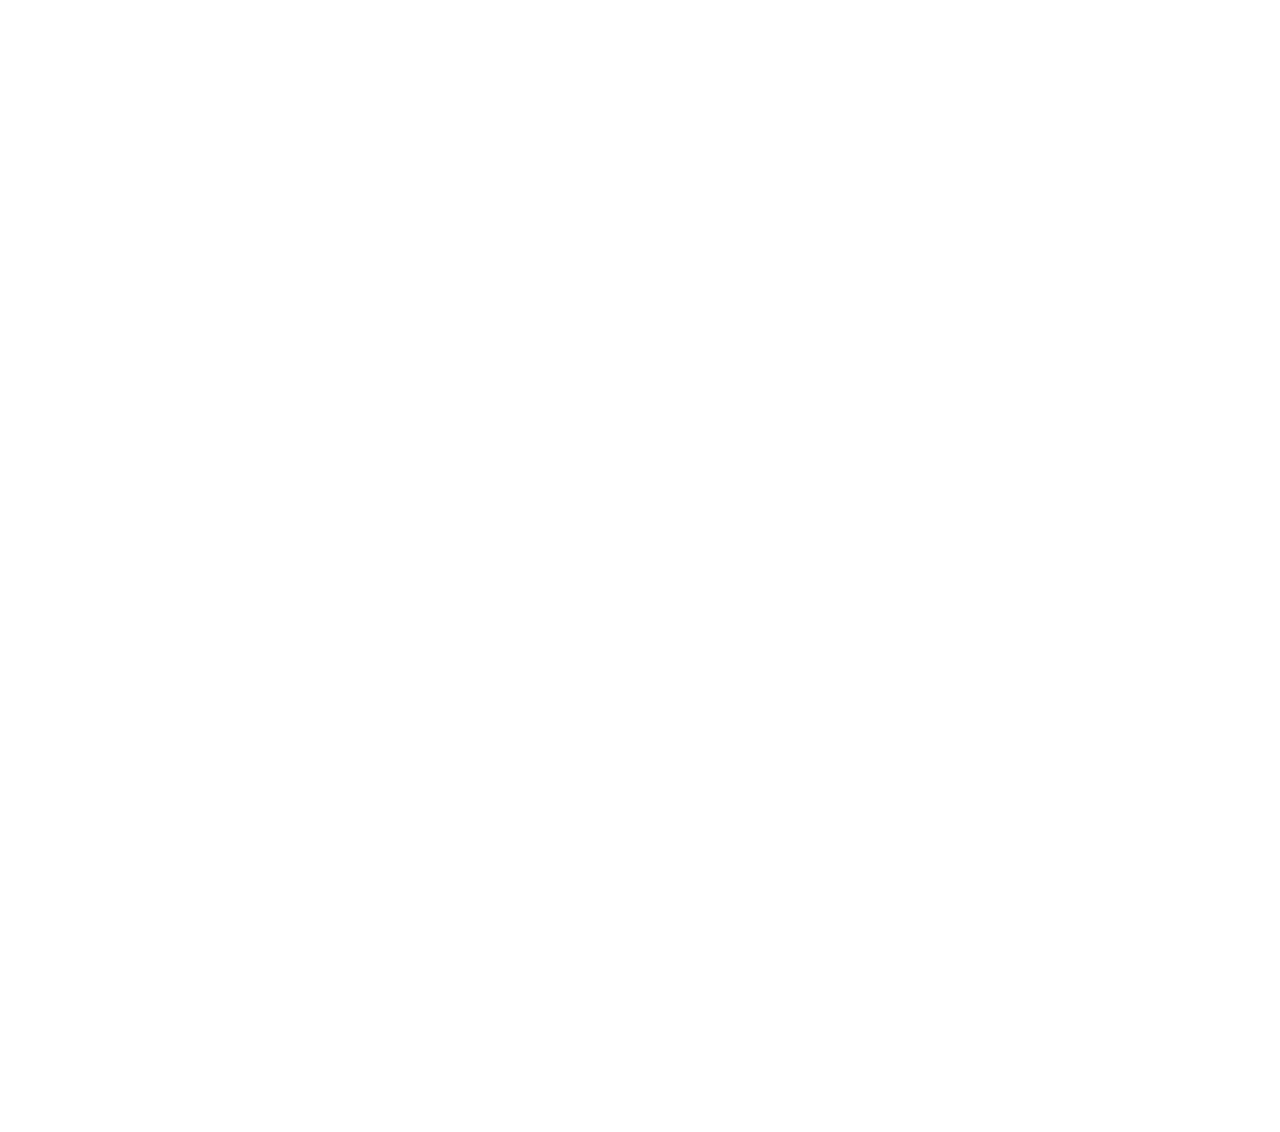
==== commit 82372fdf: "Add files via upload" ====
--- a/index.html
+++ b/index.html
@@ -183,7 +183,7 @@
 		</p>
 	</footer>
 
-	<script src="scripts/script.js"></script>
+	<script src="scripts/scriptindex.js"></script>
 </body>
 	
 </html>
--- a/styles/style.css
+++ b/styles/style.css
@@ -50,6 +50,10 @@
 	color: white;
 	padding-bottom: 20px;
 	list-style-type: none;
+}
+
+#menu li:hover{
+	color: black;
 }
 
 #menu li:first-of-type{
@@ -222,11 +226,6 @@
     background-color: transparent;
 
 }
-
-.logo{
-	width: 75%;
-}
-
 /* eerste deel main */
 
 #homepagina main section:first-of-type ul li:first-of-type div{
@@ -663,7 +662,7 @@
 
 }
 
-#productpagina .mainproductpagina section:first-of-type .addtobag {
+#productpagina .mainproductpagina section:first-of-type #addtobag {
 	width: 95%;
 	height: 3em;
 	display: block;
@@ -674,6 +673,27 @@
 	color: white;
 	font-size: 1.1em;
 	font-weight: bold;
+}
+
+#productpagina .mainproductpagina section:first-of-type #addtobag.toevoeginganimatie{
+	animation-name: addButtonBeweging ;
+	animation-duration: 2s;
+	animation-iteration-count: infinite;
+}
+
+@keyframes addButtonBeweging {
+  0% { 
+  	background-color: purple;
+  	width: 95%;
+  }
+  50% { 
+  	background-color: purple;
+  	width: 70%; 
+   }
+  100% { 
+  	background-color: purple;
+  	width: 95%;
+  }
 }
 
 #productpagina .mainproductpagina section:first-of-type a:last-of-type{
@@ -712,6 +732,13 @@
 	font-size: 0.8em;
 	margin-left: 10px;
 }
+
+#productpagina .mainproductpagina section:nth-of-type(2) button:focus, #productpagina .mainproductpagina section:nth-of-type(2) button.active{
+	background-color: white;
+	color: black;
+	border-top: 2px solid purple;
+}
+
 
 
 /* section 3 */
@@ -767,7 +794,7 @@
 
 @media (min-width: 375px) and (max-width: 667px){
 
-	#homepagina main section:first-of-type ul li:first-of-type div, #homepagina main section:first-of-type ul li:last-of-type div, #homepagina main section:nth-of-type(3) ul li:first-of-type div, #homepagina main section:nth-of-type(3) ul li:last-of-type div{
+	#homepagina main section:first-of-type ul li:first-of-type div, #homepagina main section:first-of-type ul li:last-of-type div, #homepagina main section:nth-of-type(3) ul li:first-of-type div, #homepagina main section:nth-of-type(3) ul li:last-of-type div, #productpagina .mainproductpagina .productfoto{
 		height: 26.2em;
 	}
 
@@ -787,7 +814,7 @@
 
 @media (min-width: 414px) and (max-width: 736px){
 
-	#homepagina main section:first-of-type ul li:first-of-type div, #homepagina main section:first-of-type ul li:last-of-type div, #homepagina main section:nth-of-type(3) ul li:first-of-type div, #homepagina main section:nth-of-type(3) ul li:last-of-type div{
+	#homepagina main section:first-of-type ul li:first-of-type div, #homepagina main section:first-of-type ul li:last-of-type div, #homepagina main section:nth-of-type(3) ul li:first-of-type div, #homepagina main section:nth-of-type(3) ul li:last-of-type div, #productpagina .mainproductpagina .productfoto{
 		height: 28.1em;
 	}
 
